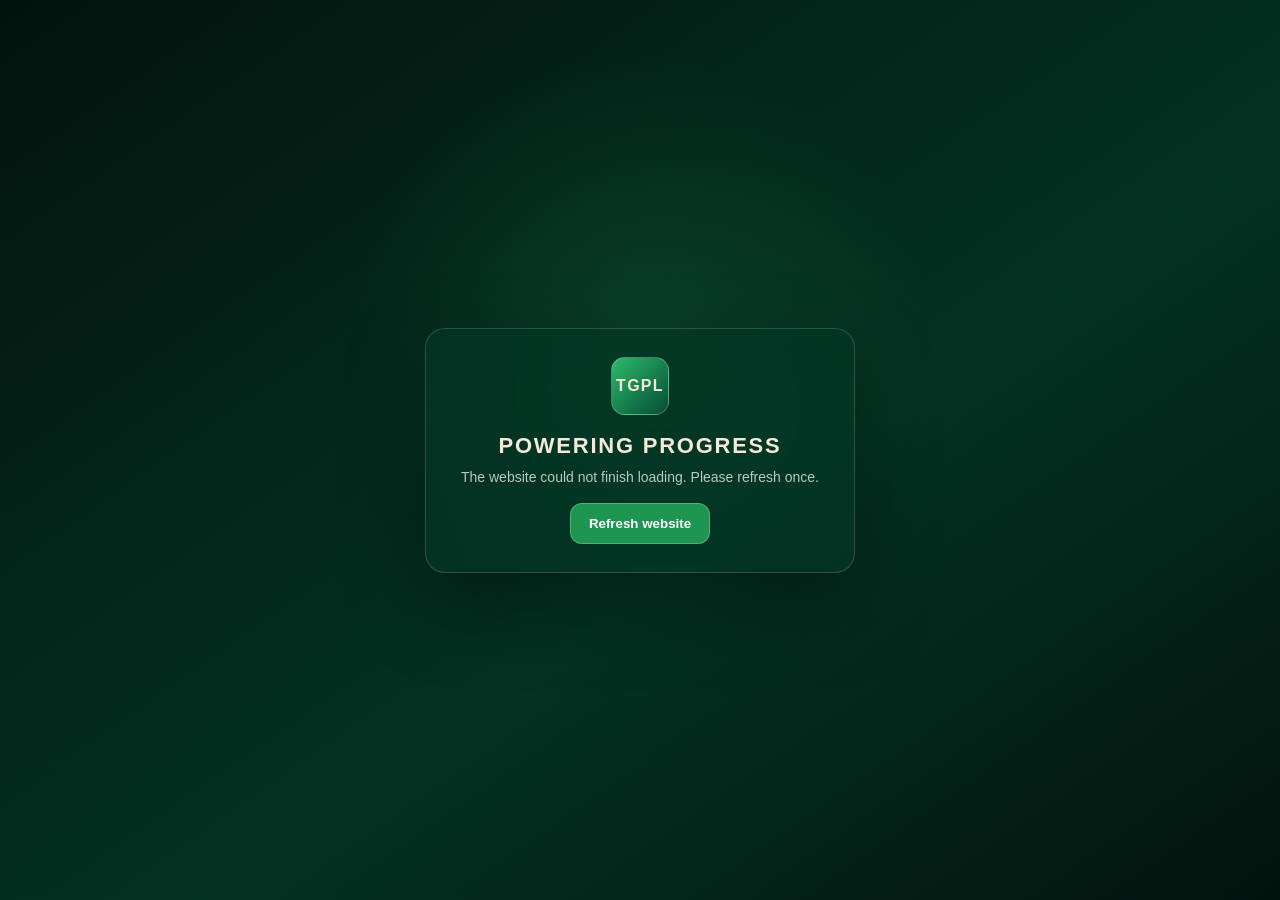
==== index.html @ 68c7c7e8 "Upload correct TGPL website entry file" ====
<!doctype html>
<html lang="en">
<head>
  <meta charset="utf-8">
  <meta name="viewport" content="width=device-width,initial-scale=1">
  <meta name="theme-color" content="#043222">
  <title>TGPL | Integrated Engineering Solutions Pakistan</title>
  <style>
    *{box-sizing:border-box}html,body{margin:0;min-height:100%;background:#031d15;color:#f6e9d9;font-family:Inter,Arial,sans-serif}.boot{min-height:100vh;display:grid;place-items:center;padding:24px;background:radial-gradient(circle at 50% 38%,rgba(40,182,96,.16),transparent 34%),linear-gradient(145deg,#02130e,#043222 58%,#02130e)}.boot-card{width:min(430px,100%);padding:28px;border:1px solid rgba(255,255,255,.16);border-radius:20px;background:rgba(3,53,37,.72);box-shadow:0 30px 80px rgba(0,0,0,.38);backdrop-filter:blur(22px);text-align:center}.mark{width:58px;height:58px;margin:0 auto 18px;display:grid;place-items:center;border:1px solid rgba(255,255,255,.22);border-radius:14px;background:linear-gradient(135deg,rgba(50,201,111,.9),rgba(4,82,61,.82));font-weight:900;letter-spacing:.08em}.boot h1{margin:0;font-size:22px;text-transform:uppercase;letter-spacing:.08em}.boot p{margin:10px 0 0;color:#b9c8c0;font-size:14px}.bar{height:3px;margin-top:24px;overflow:hidden;border-radius:99px;background:rgba(255,255,255,.1)}.bar:after{content:"";display:block;width:42%;height:100%;background:#28b660;animation:load 1.15s ease-in-out infinite alternate}@keyframes load{to{transform:translateX(140%)}}.error{color:#ffd9d9}.retry{margin-top:18px;padding:12px 18px;border:1px solid rgba(255,255,255,.25);border-radius:12px;background:rgba(40,182,96,.75);color:white;font-weight:800;cursor:pointer}
  </style>
</head>
<body>
  <main class="boot" id="boot">
    <section class="boot-card">
      <div class="mark">TGPL</div>
      <h1>Powering Progress</h1>
      <p id="status">Loading the approved TGPL website…</p>
      <div class="bar" id="bar"></div>
    </section>
  </main>
  <script>
  (()=>{
    const prefixFiles=Array.from({length:8},(_,i)=>`approved-prefix-gz/index-${String(i).padStart(3,'0')}`);
    const tailFiles=[
      'approved-site/index-002','approved-site/index-003','approved-site/index-004','approved-site/index-005',
      'approved-site/index-006','approved-site/index-007','approved-site/index-008','approved-site/index-009',
      'approved-site/index-010','approved-site/index-011','approved-site/index-012','approved-site/index-013',
      'approved-site/index-014','approved-site/index-015a','approved-site/index-015b','approved-site/index-016',
      'approved-site/index-017','approved-site/index-018'
    ];
    const text=async files=>(await Promise.all(files.map(async file=>{
      const response=await fetch(new URL(file,location.href),{cache:'no-store'});
      if(!response.ok) throw new Error(`${file}: ${response.status}`);
      return (await response.text()).trim();
    }))).join('');
    const bytes=b64=>Uint8Array.from(atob(b64),c=>c.charCodeAt(0));
    const decode=b64=>new TextDecoder().decode(bytes(b64));
    async function start(){
      try{
        if(!('DecompressionStream' in window)) throw new Error('This browser needs an update to open the website.');
        const [prefix64,tail64]=await Promise.all([text(prefixFiles),text(tailFiles)]);
        const stream=new Blob([bytes(prefix64)]).stream().pipeThrough(new DecompressionStream('gzip'));
        const prefix=await new Response(stream).text();
        const html=prefix+decode(tail64);
        if(!html.includes('mobile-hero-title')||!html.includes('Final production refinement')) throw new Error('Website verification failed.');
        document.open();document.write(html);document.close();
      }catch(error){
        const status=document.getElementById('status');
        status.className='error';status.textContent='The website could not finish loading. Please refresh once.';
        document.getElementById('bar').style.display='none';
        const button=document.createElement('button');button.className='retry';button.textContent='Refresh website';button.onclick=()=>location.reload();
        status.after(button);console.error(error);
      }
    }
    start();
  })();
  </script>
</body>
</html>
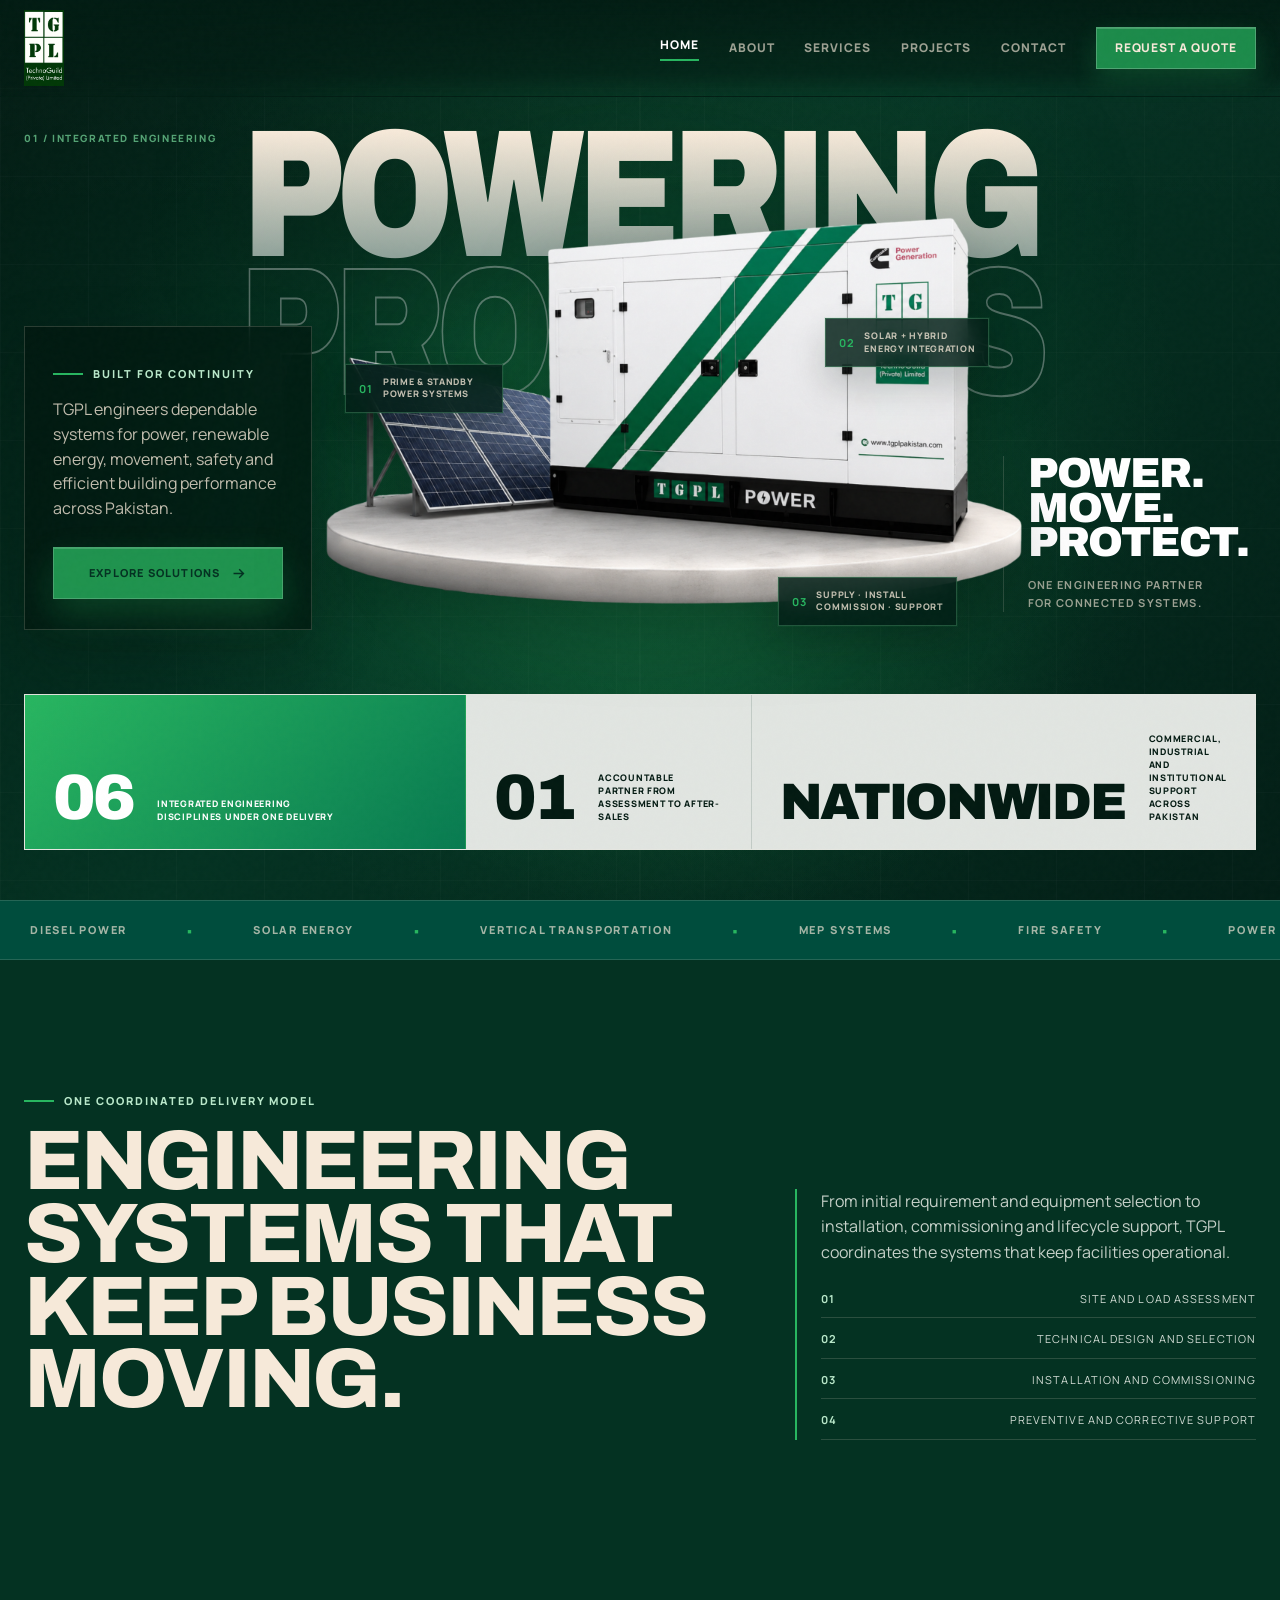
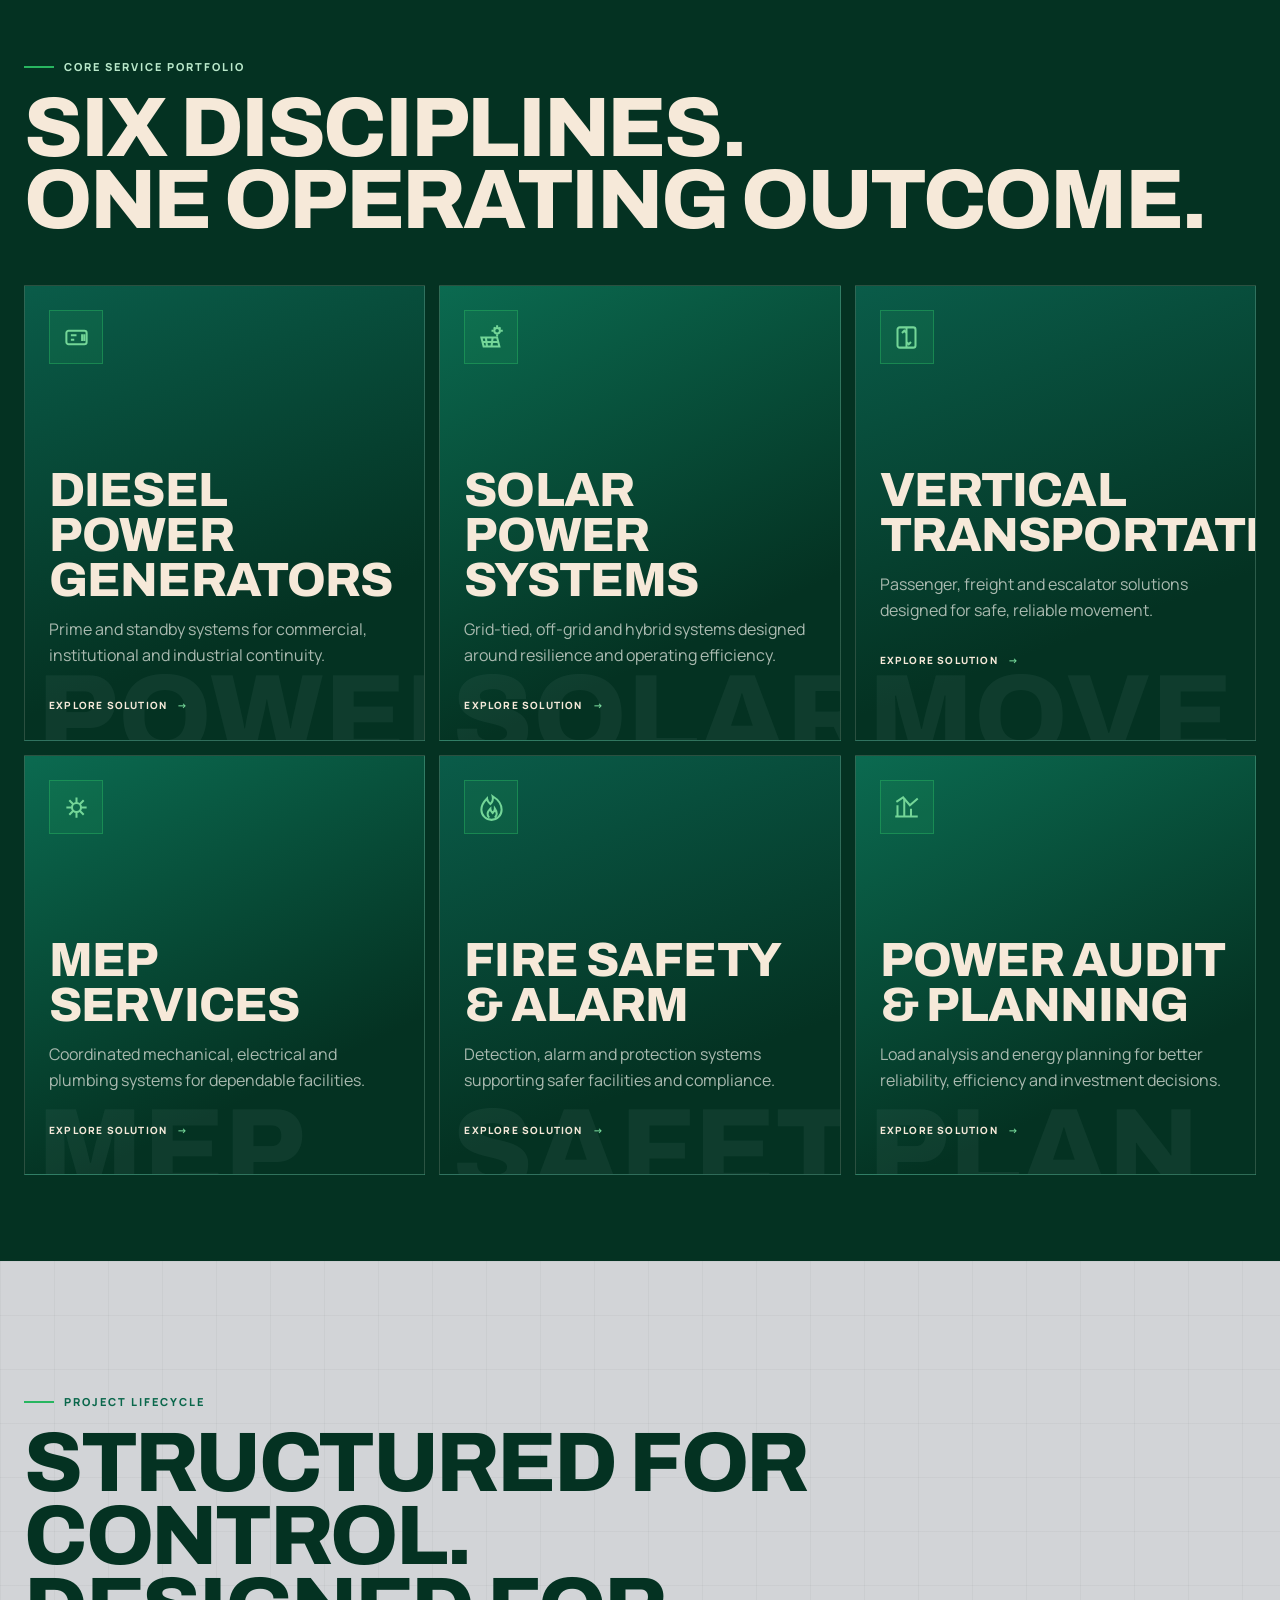
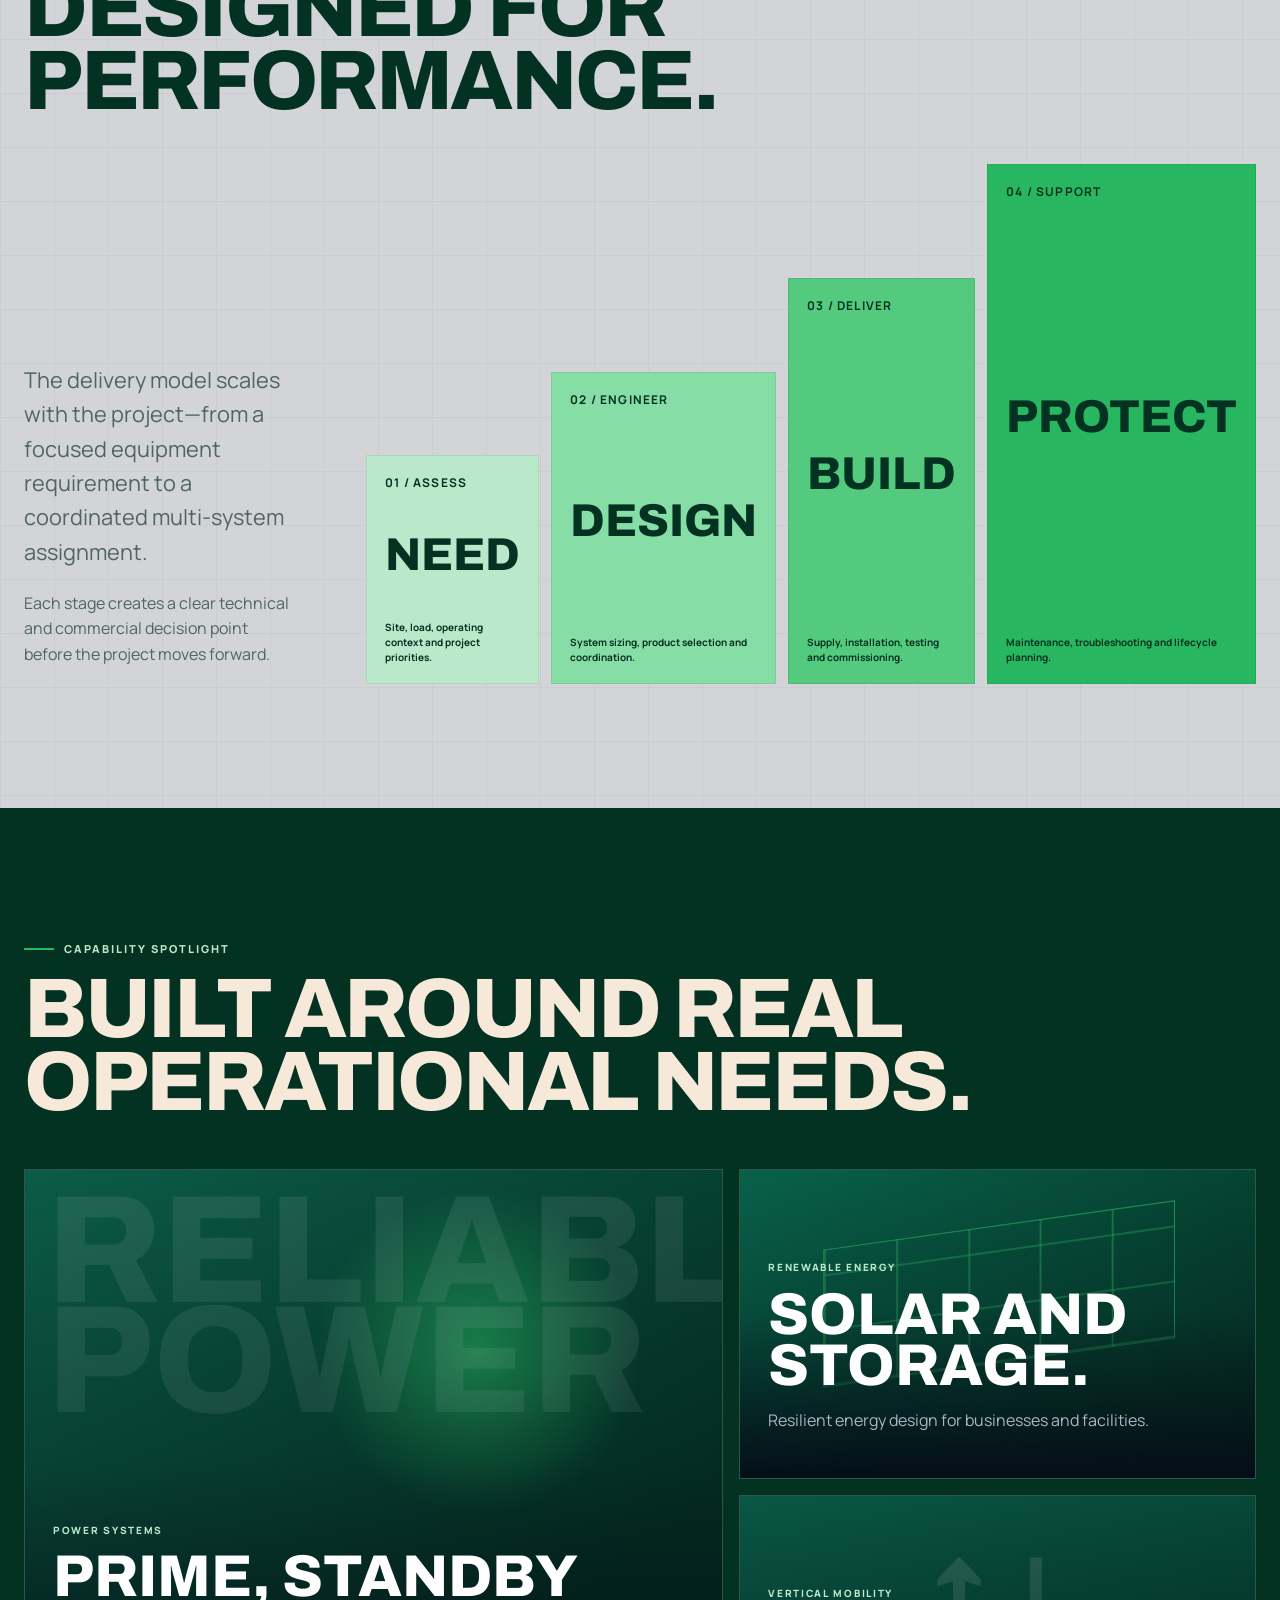
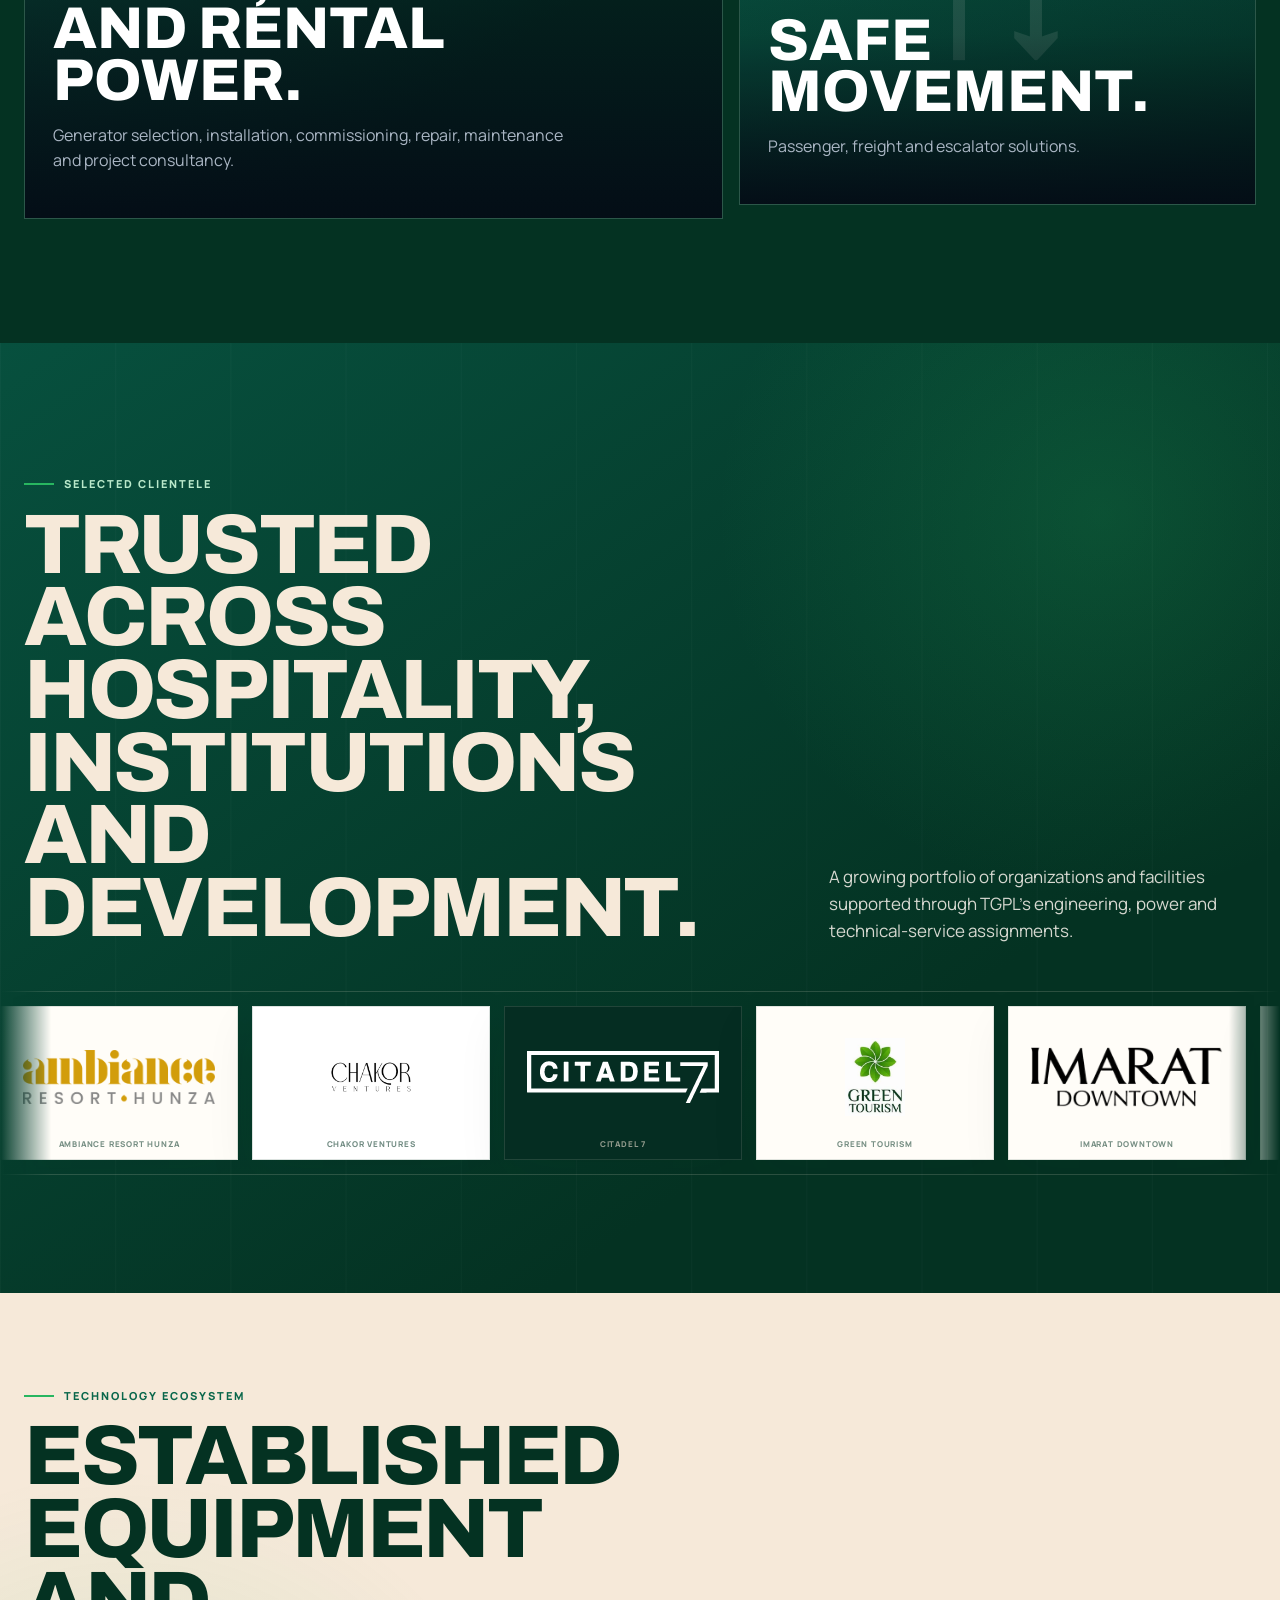
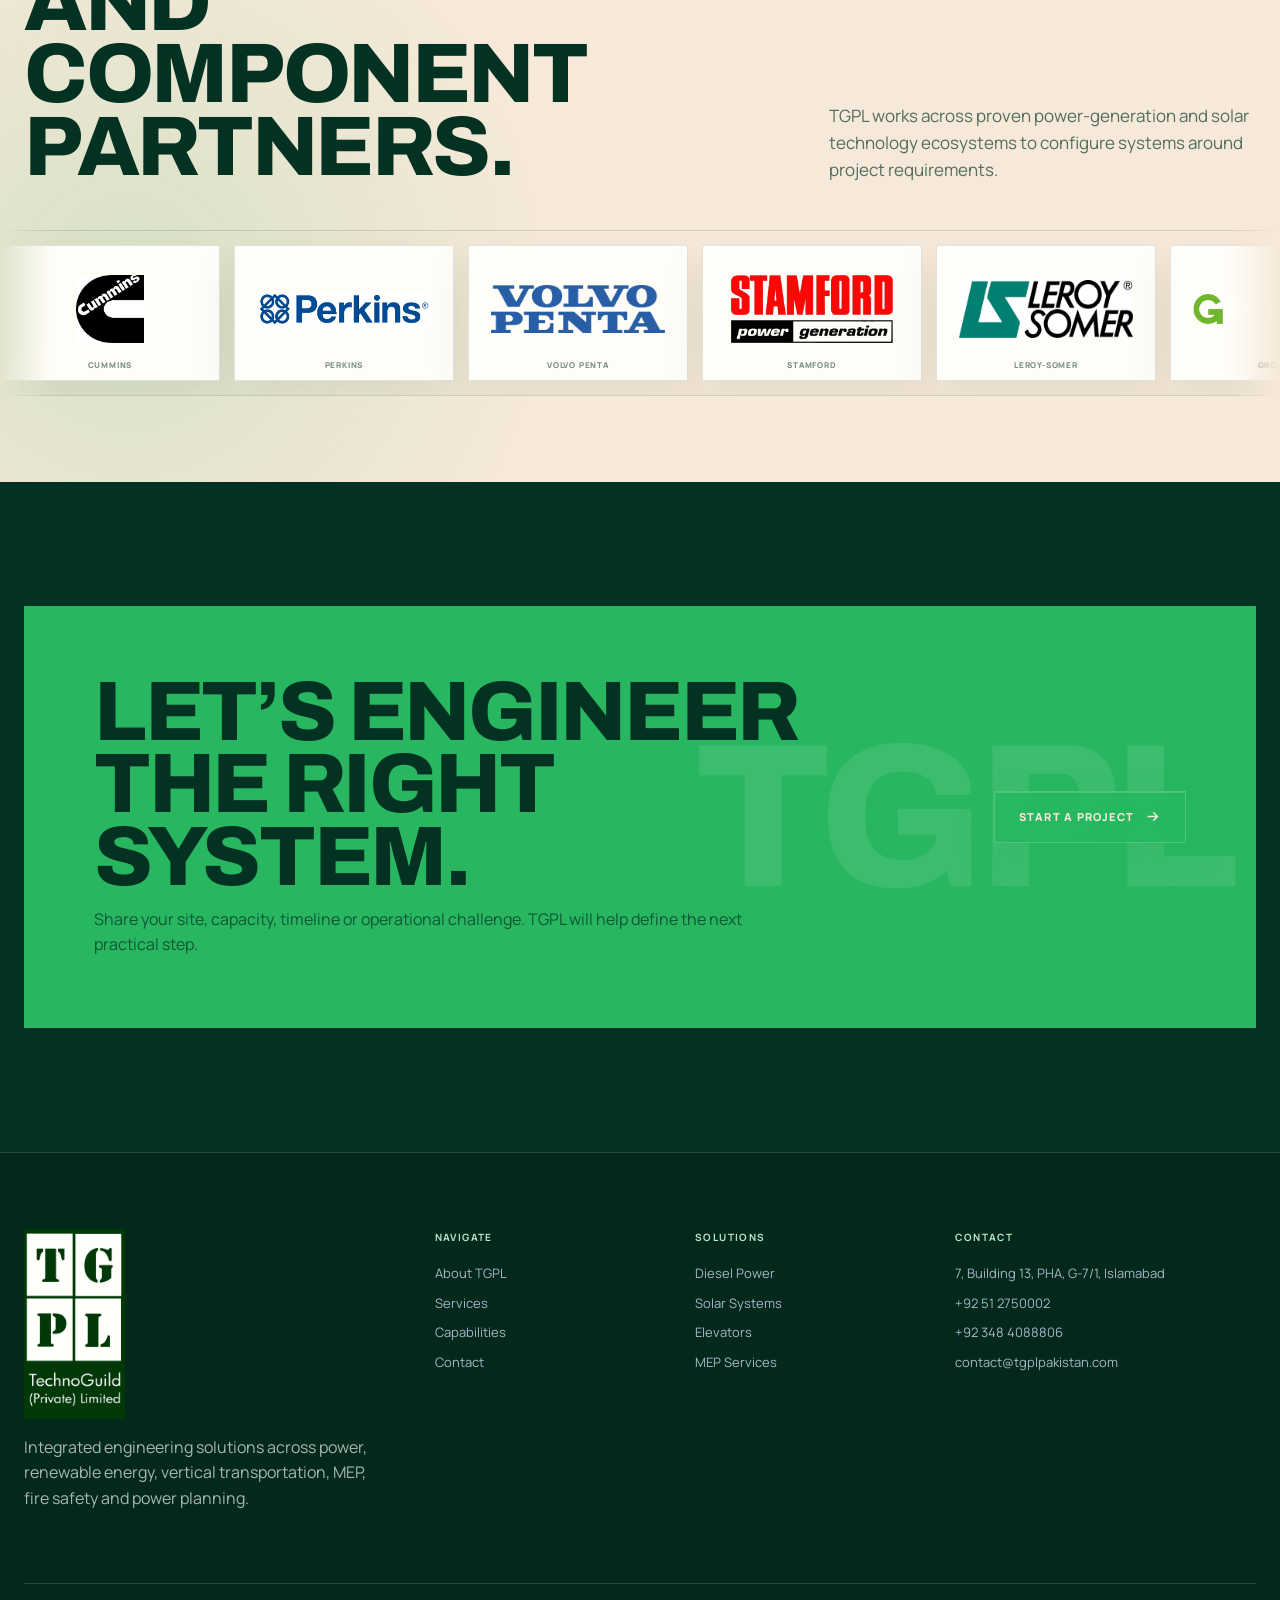
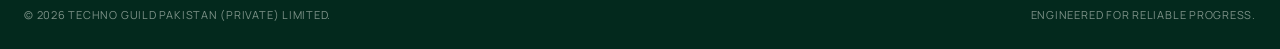
==== commit aa79a93c: "Publish approved TGPL site with mobile hero and menu polish. Replace fragmented repo contents with t" ====
--- a/index.html
+++ b/index.html
@@ -3,57 +3,241 @@
 <head>
   <meta charset="utf-8">
   <meta name="viewport" content="width=device-width,initial-scale=1">
+  <title>TGPL | Integrated Engineering Solutions Pakistan</title>
+  <meta name="description" content="TGPL provides diesel power, solar, vertical transportation, MEP, fire safety and power-planning solutions across Pakistan.">
   <meta name="theme-color" content="#043222">
-  <title>TGPL | Integrated Engineering Solutions Pakistan</title>
-  <style>
-    *{box-sizing:border-box}html,body{margin:0;min-height:100%;background:#031d15;color:#f6e9d9;font-family:Inter,Arial,sans-serif}.boot{min-height:100vh;display:grid;place-items:center;padding:24px;background:radial-gradient(circle at 50% 38%,rgba(40,182,96,.16),transparent 34%),linear-gradient(145deg,#02130e,#043222 58%,#02130e)}.boot-card{width:min(430px,100%);padding:28px;border:1px solid rgba(255,255,255,.16);border-radius:20px;background:rgba(3,53,37,.72);box-shadow:0 30px 80px rgba(0,0,0,.38);backdrop-filter:blur(22px);text-align:center}.mark{width:58px;height:58px;margin:0 auto 18px;display:grid;place-items:center;border:1px solid rgba(255,255,255,.22);border-radius:14px;background:linear-gradient(135deg,rgba(50,201,111,.9),rgba(4,82,61,.82));font-weight:900;letter-spacing:.08em}.boot h1{margin:0;font-size:22px;text-transform:uppercase;letter-spacing:.08em}.boot p{margin:10px 0 0;color:#b9c8c0;font-size:14px}.bar{height:3px;margin-top:24px;overflow:hidden;border-radius:99px;background:rgba(255,255,255,.1)}.bar:after{content:"";display:block;width:42%;height:100%;background:#28b660;animation:load 1.15s ease-in-out infinite alternate}@keyframes load{to{transform:translateX(140%)}}.error{color:#ffd9d9}.retry{margin-top:18px;padding:12px 18px;border:1px solid rgba(255,255,255,.25);border-radius:12px;background:rgba(40,182,96,.75);color:white;font-weight:800;cursor:pointer}
-  </style>
+  <link rel="icon" href="assets/brand/tgpl-logo-complete.png" type="image/png">
+  <link rel="manifest" href="site.webmanifest">
+  <link rel="stylesheet" href="assets/styles.css">
 </head>
-<body>
-  <main class="boot" id="boot">
-    <section class="boot-card">
-      <div class="mark">TGPL</div>
-      <h1>Powering Progress</h1>
-      <p id="status">Loading the approved TGPL website…</p>
-      <div class="bar" id="bar"></div>
-    </section>
-  </main>
-  <script>
-  (()=>{
-    const prefixFiles=Array.from({length:8},(_,i)=>`approved-prefix-gz/index-${String(i).padStart(3,'0')}`);
-    const tailFiles=[
-      'approved-site/index-002','approved-site/index-003','approved-site/index-004','approved-site/index-005',
-      'approved-site/index-006','approved-site/index-007','approved-site/index-008','approved-site/index-009',
-      'approved-site/index-010','approved-site/index-011','approved-site/index-012','approved-site/index-013',
-      'approved-site/index-014','approved-site/index-015a','approved-site/index-015b','approved-site/index-016',
-      'approved-site/index-017','approved-site/index-018'
-    ];
-    const text=async files=>(await Promise.all(files.map(async file=>{
-      const response=await fetch(new URL(file,location.href),{cache:'no-store'});
-      if(!response.ok) throw new Error(`${file}: ${response.status}`);
-      return (await response.text()).trim();
-    }))).join('');
-    const bytes=b64=>Uint8Array.from(atob(b64),c=>c.charCodeAt(0));
-    const decode=b64=>new TextDecoder().decode(bytes(b64));
-    async function start(){
-      try{
-        if(!('DecompressionStream' in window)) throw new Error('This browser needs an update to open the website.');
-        const [prefix64,tail64]=await Promise.all([text(prefixFiles),text(tailFiles)]);
-        const stream=new Blob([bytes(prefix64)]).stream().pipeThrough(new DecompressionStream('gzip'));
-        const prefix=await new Response(stream).text();
-        const html=prefix+decode(tail64);
-        if(!html.includes('mobile-hero-title')||!html.includes('Final production refinement')) throw new Error('Website verification failed.');
-        document.open();document.write(html);document.close();
-      }catch(error){
-        const status=document.getElementById('status');
-        status.className='error';status.textContent='The website could not finish loading. Please refresh once.';
-        document.getElementById('bar').style.display='none';
-        const button=document.createElement('button');button.className='retry';button.textContent='Refresh website';button.onclick=()=>location.reload();
-        status.after(button);console.error(error);
-      }
-    }
-    start();
-  })();
-  </script>
+<body class="home">
+<header class="site-header">
+  <div class="container nav">
+    <a class="brand" href="index.html" aria-label="TGPL home"><img src="assets/brand/tgpl-logo-complete.png" alt="Techno Guild Pakistan (Private) Limited"></a>
+    <button class="nav-toggle" aria-label="Open navigation" aria-expanded="false"><span></span><span></span><span></span></button>
+    <nav class="nav-links">
+      <a href="index.html" class="active">Home</a>
+      <a href="about.html">About</a>
+      <a href="services.html">Services</a>
+      <a href="projects.html">Projects</a>
+      <a href="contact.html">Contact</a>
+      <a class="nav-cta" href="contact.html">Request a quote</a>
+    </nav>
+  </div>
+</header>
+
+<main>
+  <section class="hero hero-v4">
+    <div class="hero-v4-grid" aria-hidden="true"></div>
+    <div class="hero-v4-glow" aria-hidden="true"></div>
+    <div class="hero-v4-backdrop" aria-hidden="true">
+      <span>Powering</span>
+      <span>Progress</span>
+    </div>
+
+    <div class="container hero-v4-stage">
+      <div class="hero-v4-index">01 / INTEGRATED ENGINEERING</div>
+
+      <article class="hero-v4-copy reveal">
+        <span class="eyebrow">Built for continuity</span>
+        <p>TGPL engineers dependable systems for power, renewable energy, movement, safety and efficient building performance across Pakistan.</p>
+        <a class="btn btn-primary" href="services.html">Explore solutions
+          <svg viewBox="0 0 24 24" fill="none" stroke="currentColor" stroke-width="2" aria-hidden="true"><path d="M5 12h14M13 6l6 6-6 6"/></svg>
+        </a>
+      </article>
+
+      <div class="hero-v4-visual reveal delay-1" data-parallax aria-label="TGPL generator and solar system visual">
+        <img class="hero-system-photo" src="assets/source/hero-generator-solar.png" alt="TGPL diesel generator with solar panel array" loading="eager">
+
+        <div class="hero-float-card hero-float-a"><b>01</b><span>Prime &amp; standby<br>power systems</span></div>
+        <div class="hero-float-card hero-float-b"><b>02</b><span>Solar + hybrid<br>energy integration</span></div>
+        <div class="hero-float-card hero-float-c"><b>03</b><span>Supply · install<br>commission · support</span></div>
+      </div>
+
+      <aside class="hero-v4-side reveal delay-2">
+        <strong>Power.<br>Move.<br>Protect.</strong>
+        <span>One engineering partner<br>for connected systems.</span>
+      </aside>
+
+      <div class="hero-v4-metrics reveal delay-2" aria-label="TGPL delivery model">
+        <div class="hero-v4-metric hero-v4-metric-accent"><strong>06</strong><span>Integrated engineering<br>disciplines under one delivery</span></div>
+        <div class="hero-v4-metric"><strong>01</strong><span>Accountable partner from<br>assessment to after-sales</span></div>
+        <div class="hero-v4-metric hero-v4-metric-wide"><strong>Nationwide</strong><span>Commercial, industrial and<br>institutional support across Pakistan</span></div>
+      </div>
+    </div>
+  </section>
+
+  <div class="marquee">
+    <div class="marquee-track">
+      <span>Diesel Power</span><span>Solar Energy</span><span>Vertical Transportation</span><span>MEP Systems</span><span>Fire Safety</span><span>Power Planning</span>
+      <span>Diesel Power</span><span>Solar Energy</span><span>Vertical Transportation</span><span>MEP Systems</span><span>Fire Safety</span><span>Power Planning</span>
+    </div>
+  </div>
+
+  <section class="section">
+    <div class="container editorial-intro">
+      <div class="reveal">
+        <span class="eyebrow">One coordinated delivery model</span>
+        <h2 class="h2">Engineering systems that keep business moving.</h2>
+      </div>
+      <div class="intro-note reveal delay-1">
+        <p>From initial requirement and equipment selection to installation, commissioning and lifecycle support, TGPL coordinates the systems that keep facilities operational.</p>
+        <div class="micro-list">
+          <span><b>01</b> Site and load assessment</span>
+          <span><b>02</b> Technical design and selection</span>
+          <span><b>03</b> Installation and commissioning</span>
+          <span><b>04</b> Preventive and corrective support</span>
+        </div>
+      </div>
+    </div>
+  </section>
+
+  <section class="section-sm">
+    <div class="container">
+      <span class="eyebrow reveal">Core service portfolio</span>
+      <h2 class="h2 reveal">Six disciplines.<br>One operating outcome.</h2>
+      <div class="service-grid">
+        <article class="service-card reveal" data-word="Power">
+          <div class="service-icon"><svg viewBox="0 0 24 24" fill="none" stroke="currentColor" stroke-width="1.8"><rect x="3" y="6" width="18" height="12" rx="2"/><path d="M7 10h5M7 14h3M17 9v6M19 9v6"/></svg></div>
+          <h3 class="h3">Diesel Power Generators</h3>
+          <p>Prime and standby systems for commercial, institutional and industrial continuity.</p>
+          <a class="service-link" href="diesel-generators.html">Explore solution <span>→</span></a>
+        </article>
+        <article class="service-card reveal" data-word="Solar">
+          <div class="service-icon"><svg viewBox="0 0 24 24" fill="none" stroke="currentColor" stroke-width="1.8"><circle cx="17" cy="6" r="2.5"/><path d="M17 1v2M17 9v2M12 6h2M20 6h2M14 3l1.2 1.2M20 3l-1.2 1.2"/><path d="M3 12h14l2 8H5l-2-8Z"/><path d="M7 12l1 8M13 12l-1 8M4 16h14"/></svg></div>
+          <h3 class="h3">Solar Power Systems</h3>
+          <p>Grid-tied, off-grid and hybrid systems designed around resilience and operating efficiency.</p>
+          <a class="service-link" href="solar-power.html">Explore solution <span>→</span></a>
+        </article>
+        <article class="service-card reveal" data-word="Move">
+          <div class="service-icon"><svg viewBox="0 0 24 24" fill="none" stroke="currentColor" stroke-width="1.8"><rect x="4" y="3" width="16" height="18" rx="2"/><path d="M12 3v18M8 8l2-2 2 2M16 16l-2 2-2-2"/></svg></div>
+          <h3 class="h3">Vertical Transportation</h3>
+          <p>Passenger, freight and escalator solutions designed for safe, reliable movement.</p>
+          <a class="service-link" href="vertical-transportation.html">Explore solution <span>→</span></a>
+        </article>
+        <article class="service-card reveal" data-word="MEP">
+          <div class="service-icon"><svg viewBox="0 0 24 24" fill="none" stroke="currentColor" stroke-width="1.8"><path d="M12 3v5M12 16v5M3 12h5M16 12h5"/><circle cx="12" cy="12" r="4"/><path d="M5.6 5.6l3.5 3.5M14.9 14.9l3.5 3.5M18.4 5.6l-3.5 3.5M9.1 14.9l-3.5 3.5"/></svg></div>
+          <h3 class="h3">MEP Services</h3>
+          <p>Coordinated mechanical, electrical and plumbing systems for dependable facilities.</p>
+          <a class="service-link" href="mep-services.html">Explore solution <span>→</span></a>
+        </article>
+        <article class="service-card reveal" data-word="Safety">
+          <div class="service-icon"><svg viewBox="0 0 24 24" fill="none" stroke="currentColor" stroke-width="1.8"><path d="M13 2s1 4-2 7c-2-2-3-3-3-5-3 3-5 6-5 10a9 9 0 0 0 18 0c0-5-3-9-8-12Z"/><path d="M10 21c-2-2-2-5 1-8 0 2 1 3 2 4 1-1 2-2 2-4 2 3 2 6 0 8"/></svg></div>
+          <h3 class="h3">Fire Safety & Alarm</h3>
+          <p>Detection, alarm and protection systems supporting safer facilities and compliance.</p>
+          <a class="service-link" href="fire-safety.html">Explore solution <span>→</span></a>
+        </article>
+        <article class="service-card reveal" data-word="Plan">
+          <div class="service-icon"><svg viewBox="0 0 24 24" fill="none" stroke="currentColor" stroke-width="1.8"><path d="M4 20V10M10 20V4M16 20v-7M22 20H2"/><path d="m3 7 6-4 6 7 7-6"/></svg></div>
+          <h3 class="h3">Power Audit & Planning</h3>
+          <p>Load analysis and energy planning for better reliability, efficiency and investment decisions.</p>
+          <a class="service-link" href="power-audit.html">Explore solution <span>→</span></a>
+        </article>
+      </div>
+    </div>
+  </section>
+
+  <section class="section light-section">
+    <div class="container">
+      <span class="eyebrow reveal">Project lifecycle</span>
+      <h2 class="h2 reveal">Structured for control.<br>Designed for performance.</h2>
+      <div class="lifecycle-grid">
+        <div class="lifecycle-copy reveal">
+          <p class="lead">The delivery model scales with the project—from a focused equipment requirement to a coordinated multi-system assignment.</p>
+          <p class="muted">Each stage creates a clear technical and commercial decision point before the project moves forward.</p>
+        </div>
+        <div class="lifecycle-bars reveal delay-1">
+          <div class="lifecycle-bar" style="--h:44%"><i>01 / Assess</i><strong>Need</strong><span>Site, load, operating context and project priorities.</span></div>
+          <div class="lifecycle-bar" style="--h:60%"><i>02 / Engineer</i><strong>Design</strong><span>System sizing, product selection and coordination.</span></div>
+          <div class="lifecycle-bar" style="--h:78%"><i>03 / Deliver</i><strong>Build</strong><span>Supply, installation, testing and commissioning.</span></div>
+          <div class="lifecycle-bar" style="--h:100%"><i>04 / Support</i><strong>Protect</strong><span>Maintenance, troubleshooting and lifecycle planning.</span></div>
+        </div>
+      </div>
+    </div>
+  </section>
+
+  <section class="section">
+    <div class="container">
+      <span class="eyebrow reveal">Capability spotlight</span>
+      <h2 class="h2 reveal">Built around real<br>operational needs.</h2>
+      <div class="work-grid">
+        <article class="work-card tall reveal">
+          <div class="work-visual visual-generator"></div>
+          <div class="work-content">
+            <span class="work-tag">Power systems</span>
+            <h3>Prime, standby and rental power.</h3>
+            <p>Generator selection, installation, commissioning, repair, maintenance and project consultancy.</p>
+          </div>
+        </article>
+        <div>
+          <article class="work-card small reveal delay-1">
+            <div class="work-visual visual-solar"></div>
+            <div class="work-content"><span class="work-tag">Renewable energy</span><h3>Solar and storage.</h3><p>Resilient energy design for businesses and facilities.</p></div>
+          </article>
+          <article class="work-card small reveal delay-2" style="margin-top:16px">
+            <div class="work-visual visual-elevator"></div>
+            <div class="work-content"><span class="work-tag">Vertical mobility</span><h3>Safe movement.</h3><p>Passenger, freight and escalator solutions.</p></div>
+          </article>
+        </div>
+      </div>
+    </div>
+  </section>
+
+
+  <section class="section clientele-section">
+    <div class="container logo-section-head">
+      <div class="reveal">
+        <span class="eyebrow">Selected clientele</span>
+        <h2 class="h2">Trusted across hospitality,<br>institutions and development.</h2>
+      </div>
+      <p class="lead reveal delay-1">A growing portfolio of organizations and facilities supported through TGPL’s engineering, power and technical-service assignments.</p>
+    </div>
+    <div class="logo-rail client-rail reveal" aria-label="Selected TGPL clients">
+      <div class="logo-track">
+        <div class="logo-set"><div class="logo-tile"><img src="assets/clients/ambiance-resort-hunza.webp" alt="Ambiance Resort Hunza" loading="lazy"><span>Ambiance Resort Hunza</span></div><div class="logo-tile chakor-card"><img src="assets/clients/chakor-ventures.png" alt="Chakor Ventures" loading="lazy"><span>Chakor Ventures</span></div><div class="logo-tile dark"><img src="assets/clients/citadel-7.webp" alt="Citadel 7" loading="lazy"><span>Citadel 7</span></div><div class="logo-tile"><img src="assets/clients/green-tourism.webp" alt="Green Tourism" loading="lazy"><span>Green Tourism</span></div><div class="logo-tile"><img src="assets/clients/imarat-downtown.webp" alt="IMARAT Downtown" loading="lazy"><span>IMARAT Downtown</span></div><div class="logo-tile"><img src="assets/clients/islamabad-club.webp" alt="Islamabad Club" loading="lazy"><span>Islamabad Club</span></div><div class="logo-tile"><img src="assets/clients/marriott-international.png" alt="Marriott International" loading="lazy"><span>Marriott International</span></div><div class="logo-tile"><img src="assets/clients/numl.webp" alt="National University of Modern Languages" loading="lazy"><span>National University of Modern Languages</span></div><div class="logo-tile"><img src="assets/clients/ramada.webp" alt="Ramada" loading="lazy"><span>Ramada</span></div></div>
+        <div class="logo-set" aria-hidden="true"><div class="logo-tile" aria-hidden="true"><img src="assets/clients/ambiance-resort-hunza.webp" alt="" loading="lazy"><span>Ambiance Resort Hunza</span></div><div class="logo-tile chakor-card" aria-hidden="true"><img src="assets/clients/chakor-ventures.png" alt="" loading="lazy"><span>Chakor Ventures</span></div><div class="logo-tile dark" aria-hidden="true"><img src="assets/clients/citadel-7.webp" alt="" loading="lazy"><span>Citadel 7</span></div><div class="logo-tile" aria-hidden="true"><img src="assets/clients/green-tourism.webp" alt="" loading="lazy"><span>Green Tourism</span></div><div class="logo-tile" aria-hidden="true"><img src="assets/clients/imarat-downtown.webp" alt="" loading="lazy"><span>IMARAT Downtown</span></div><div class="logo-tile" aria-hidden="true"><img src="assets/clients/islamabad-club.webp" alt="" loading="lazy"><span>Islamabad Club</span></div><div class="logo-tile" aria-hidden="true"><img src="assets/clients/marriott-international.png" alt="" loading="lazy"><span>Marriott International</span></div><div class="logo-tile" aria-hidden="true"><img src="assets/clients/numl.webp" alt="" loading="lazy"><span>National University of Modern Languages</span></div><div class="logo-tile" aria-hidden="true"><img src="assets/clients/ramada.webp" alt="" loading="lazy"><span>Ramada</span></div></div>
+      </div>
+    </div>
+  </section>
+
+
+  <section class="section-sm partner-section">
+    <div class="container logo-section-head">
+      <div class="reveal">
+        <span class="eyebrow">Technology ecosystem</span>
+        <h2 class="h2">Established equipment<br>and component partners.</h2>
+      </div>
+      <p class="lead reveal delay-1">TGPL works across proven power-generation and solar technology ecosystems to configure systems around project requirements.</p>
+    </div>
+    <div class="logo-rail partner-rail reveal" aria-label="TGPL technology partners">
+      <div class="logo-track logo-track-reverse">
+        <div class="logo-set"><div class="logo-tile"><img src="assets/partners/cummins.webp" alt="Cummins" loading="lazy"><span>Cummins</span></div><div class="logo-tile"><img src="assets/partners/perkins.webp" alt="Perkins" loading="lazy"><span>Perkins</span></div><div class="logo-tile"><img src="assets/partners/volvo-penta.webp" alt="Volvo Penta" loading="lazy"><span>Volvo Penta</span></div><div class="logo-tile"><img src="assets/partners/stamford.webp" alt="Stamford" loading="lazy"><span>Stamford</span></div><div class="logo-tile"><img src="assets/partners/leroy-somer.webp" alt="Leroy-Somer" loading="lazy"><span>Leroy-Somer</span></div><div class="logo-tile"><img src="assets/partners/growatt.webp" alt="Growatt" loading="lazy"><span>Growatt</span></div><div class="logo-tile"><img src="assets/partners/ja-solar.webp" alt="JA Solar" loading="lazy"><span>JA Solar</span></div><div class="logo-tile"><img src="assets/partners/jinko-solar.webp" alt="Jinko Solar" loading="lazy"><span>Jinko Solar</span></div><div class="logo-tile"><img src="assets/partners/knox.webp" alt="Knox" loading="lazy"><span>Knox</span></div><div class="logo-tile"><img src="assets/partners/canadian-solar.webp" alt="Canadian Solar" loading="lazy"><span>Canadian Solar</span></div><div class="logo-tile"><img src="assets/partners/longi-solar.webp" alt="LONGi Solar" loading="lazy"><span>LONGi Solar</span></div><div class="logo-tile"><img src="assets/partners/schneider-electric.webp" alt="Schneider Electric" loading="lazy"><span>Schneider Electric</span></div></div>
+        <div class="logo-set" aria-hidden="true"><div class="logo-tile" aria-hidden="true"><img src="assets/partners/cummins.webp" alt="" loading="lazy"><span>Cummins</span></div><div class="logo-tile" aria-hidden="true"><img src="assets/partners/perkins.webp" alt="" loading="lazy"><span>Perkins</span></div><div class="logo-tile" aria-hidden="true"><img src="assets/partners/volvo-penta.webp" alt="" loading="lazy"><span>Volvo Penta</span></div><div class="logo-tile" aria-hidden="true"><img src="assets/partners/stamford.webp" alt="" loading="lazy"><span>Stamford</span></div><div class="logo-tile" aria-hidden="true"><img src="assets/partners/leroy-somer.webp" alt="" loading="lazy"><span>Leroy-Somer</span></div><div class="logo-tile" aria-hidden="true"><img src="assets/partners/growatt.webp" alt="" loading="lazy"><span>Growatt</span></div><div class="logo-tile" aria-hidden="true"><img src="assets/partners/ja-solar.webp" alt="" loading="lazy"><span>JA Solar</span></div><div class="logo-tile" aria-hidden="true"><img src="assets/partners/jinko-solar.webp" alt="" loading="lazy"><span>Jinko Solar</span></div><div class="logo-tile" aria-hidden="true"><img src="assets/partners/knox.webp" alt="" loading="lazy"><span>Knox</span></div><div class="logo-tile" aria-hidden="true"><img src="assets/partners/canadian-solar.webp" alt="" loading="lazy"><span>Canadian Solar</span></div><div class="logo-tile" aria-hidden="true"><img src="assets/partners/longi-solar.webp" alt="" loading="lazy"><span>LONGi Solar</span></div><div class="logo-tile" aria-hidden="true"><img src="assets/partners/schneider-electric.webp" alt="" loading="lazy"><span>Schneider Electric</span></div></div>
+      </div>
+    </div>
+  </section>
+
+  <section class="section">
+    <div class="container">
+      <div class="cta-band reveal">
+        <div><h2 class="h2">Let’s engineer the right system.</h2><p>Share your site, capacity, timeline or operational challenge. TGPL will help define the next practical step.</p></div>
+        <a class="btn" href="contact.html">Start a project <svg viewBox="0 0 24 24" fill="none" stroke="currentColor" stroke-width="2"><path d="M5 12h14M13 6l6 6-6 6"/></svg></a>
+      </div>
+    </div>
+  </section>
+</main>
+
+<footer class="site-footer">
+  <div class="container">
+    <div class="footer-grid">
+      <div class="footer-brand"><img src="assets/brand/tgpl-logo-complete.png" alt="Techno Guild Pakistan (Private) Limited"><p>Integrated engineering solutions across power, renewable energy, vertical transportation, MEP, fire safety and power planning.</p></div>
+      <div class="footer-col"><h5>Navigate</h5><a href="about.html">About TGPL</a><a href="services.html">Services</a><a href="projects.html">Capabilities</a><a href="contact.html">Contact</a></div>
+      <div class="footer-col"><h5>Solutions</h5><a href="diesel-generators.html">Diesel Power</a><a href="solar-power.html">Solar Systems</a><a href="vertical-transportation.html">Elevators</a><a href="mep-services.html">MEP Services</a></div>
+      <div class="footer-col"><h5>Contact</h5><span>7, Building 13, PHA, G-7/1, Islamabad</span><a href="tel:+92512750002">+92 51 2750002</a><a href="tel:+923484088806">+92 348 4088806</a><a href="mailto:contact@tgplpakistan.com">contact@tgplpakistan.com</a></div>
+    </div>
+    <div class="footer-bottom"><span>© <span data-year></span> Techno Guild Pakistan (Private) Limited.</span><span>Engineered for reliable progress.</span></div>
+  </div>
+</footer>
+<script src="assets/app.js"></script>
 </body>
 </html>
--- a/assets/styles.css
+++ b/assets/styles.css
@@ -0,0 +1,1829 @@
+@import url('https://fonts.googleapis.com/css2?family=Archivo:wght@400;500;600;700;800;900&family=Manrope:wght@400;500;600;700;800&display=swap');
+
+:root {
+  --ink: #043222;
+  --ink-2: #004D3D;
+  --ink-3: #075845;
+  --panel: #0A5A47;
+  --paper: #F6E9D9;
+  --paper-2: #D2D4D7;
+  --muted: #A7B7AE;
+  --line: rgba(246, 233, 217, .16);
+  --line-dark: rgba(4, 50, 34, .16);
+  --accent: #28B660;
+  --accent-2: #74D698;
+  --accent-soft: #B9E8CA;
+  --max: 1320px;
+  --radius: 12px;
+  --shadow: 0 34px 90px rgba(0, 45, 29, .25);
+}
+
+* { box-sizing: border-box; }
+html { scroll-behavior: smooth; }
+body {
+  margin: 0;
+  color: var(--paper);
+  background: var(--ink);
+  font-family: 'Manrope', sans-serif;
+  line-height: 1.6;
+  overflow-x: hidden;
+}
+body::before {
+  content: '';
+  position: fixed;
+  inset: 0;
+  pointer-events: none;
+  z-index: 0;
+  opacity: .48;
+  background:
+    radial-gradient(circle at var(--mx, 60%) var(--my, 18%), rgba(40,182,96,.13), transparent 28rem),
+    linear-gradient(rgba(255,255,255,.018) 1px, transparent 1px),
+    linear-gradient(90deg, rgba(255,255,255,.018) 1px, transparent 1px);
+  background-size: auto, 52px 52px, 52px 52px;
+}
+body::after {
+  content: '';
+  position: fixed;
+  inset: 0;
+  z-index: 1000;
+  pointer-events: none;
+  opacity: .025;
+  background-image: url("data:image/svg+xml,%3Csvg viewBox='0 0 180 180' xmlns='http://www.w3.org/2000/svg'%3E%3Cfilter id='n'%3E%3CfeTurbulence type='fractalNoise' baseFrequency='.9' numOctaves='4' stitchTiles='stitch'/%3E%3C/filter%3E%3Crect width='100%25' height='100%25' filter='url(%23n)' opacity='.72'/%3E%3C/svg%3E");
+}
+
+img, svg { display: block; max-width: 100%; }
+a { color: inherit; text-decoration: none; }
+button, input, select, textarea { font: inherit; }
+::selection { background: var(--accent); color: #fff; }
+
+.container { width: min(calc(100% - 48px), var(--max)); margin-inline: auto; position: relative; z-index: 1; }
+.section { padding: 124px 0; position: relative; }
+.section-sm { padding: 86px 0; position: relative; }
+.eyebrow {
+  display: inline-flex;
+  align-items: center;
+  gap: 10px;
+  color: var(--accent-soft);
+  font-size: 11px;
+  letter-spacing: .18em;
+  text-transform: uppercase;
+  font-weight: 800;
+}
+.eyebrow::before { content: ''; width: 30px; height: 2px; background: var(--accent); }
+.display, .h1, .h2, .h3 {
+  font-family: 'Archivo', sans-serif;
+  text-transform: uppercase;
+  font-weight: 800;
+}
+.display { margin: 14px 0 24px; font-size: clamp(64px, 10vw, 150px); line-height: .78; letter-spacing: -.035em; }
+.h1 { font-size: clamp(62px, 9vw, 132px); line-height: .82; letter-spacing: -.03em; margin: 16px 0 26px; }
+.h2 { font-size: clamp(48px, 6.6vw, 94px); line-height: .86; letter-spacing: -.028em; margin: 16px 0 24px; }
+.h3 { font-size: clamp(32px, 4vw, 48px); line-height: .94; letter-spacing: -.018em; margin: 0 0 14px; }
+.lead { font-size: clamp(17px, 1.7vw, 22px); line-height: 1.58; color: #D6D8D0; max-width: 760px; }
+.muted { color: var(--muted); }
+.accent { color: var(--accent); }
+
+.site-header { position: fixed; inset: 0 0 auto; z-index: 50; transition: .3s ease; }
+.site-header.scrolled { background: rgba(6,16,29,.88); backdrop-filter: blur(18px); border-bottom: 1px solid var(--line); }
+.nav { height: 82px; display: flex; align-items: center; justify-content: space-between; }
+.brand img { width: 184px; }
+.nav-links { display: flex; align-items: center; gap: 30px; font-size: 12px; text-transform: uppercase; letter-spacing: .08em; font-weight: 800; }
+.nav-links a { color: #315B4C; transition: .2s ease; }
+.nav-links a:hover, .nav-links a.active { color: #fff; }
+.nav-cta { min-height: 42px; padding: 0 18px; display: inline-flex; align-items: center; background: var(--accent); color: white !important; border: 1px solid rgba(255,255,255,.14); }
+.nav-toggle { display: none; background: transparent; border: 0; width: 44px; height: 44px; padding: 10px; }
+.nav-toggle span { display: block; height: 2px; margin: 6px 0; background: var(--paper); }
+
+.btn { display: inline-flex; align-items: center; justify-content: center; gap: 10px; min-height: 52px; padding: 0 24px; font-size: 11px; text-transform: uppercase; letter-spacing: .11em; font-weight: 800; border: 1px solid transparent; transition: .25s ease; cursor: pointer; }
+.btn-primary { background: var(--accent); color: white; box-shadow: 0 18px 42px rgba(40,182,96,.22); }
+.btn-primary:hover { transform: translateY(-3px); background: #32C96D; }
+.btn-secondary { border-color: rgba(255,255,255,.2); background: rgba(255,255,255,.035); color: white; }
+.btn-secondary:hover { border-color: rgba(255,255,255,.48); transform: translateY(-3px); }
+.btn svg { width: 17px; }
+
+/* Editorial industrial hero */
+.hero { min-height: 100vh; padding: 112px 0 0; position: relative; overflow: hidden; display: block; }
+.hero::before { content: ''; position: absolute; inset: 0; background: linear-gradient(180deg, rgba(20,39,62,.72) 0%, rgba(7,18,31,.42) 52%, #043222 100%); }
+.hero::after { content: ''; position: absolute; inset: 0; background: radial-gradient(ellipse at 52% 54%, rgba(46,102,255,.22), transparent 42%); }
+.hero-stage { min-height: 720px; position: relative; display: grid; grid-template-columns: .8fr 1.65fr .7fr; align-items: center; }
+.hero-index { position: absolute; left: 0; top: 20px; color: #648277; font: 600 11px 'Manrope'; letter-spacing: .12em; }
+.hero-backdrop {
+  position: absolute;
+  inset: 78px 0 auto;
+  z-index: 0;
+  text-align: center;
+  font-family: 'Archivo', sans-serif;
+  font-weight: 800;
+  text-transform: uppercase;
+  font-size: clamp(115px, 18vw, 270px);
+  line-height: .67;
+  letter-spacing: -.045em;
+  color: transparent;
+  background: linear-gradient(180deg, #F6E9D9 6%, #9daabc 50%, #3d4d62 95%);
+  -webkit-background-clip: text;
+  background-clip: text;
+  opacity: .94;
+  filter: drop-shadow(0 18px 32px rgba(0,0,0,.25));
+  pointer-events: none;
+}
+.hero-backdrop span { display: block; }
+.hero-copy { position: relative; z-index: 4; align-self: end; margin-bottom: 118px; padding: 28px; border: 1px solid var(--line); background: rgba(7,18,32,.68); backdrop-filter: blur(12px); max-width: 320px; }
+.hero-copy .lead { font-size: 17px; line-height: 1.45; margin: 0 0 24px; }
+.hero-machine-wrap { position: relative; z-index: 3; width: 100%; align-self: end; margin-bottom: 54px; transform-style: preserve-3d; transition: transform .25s ease-out; }
+.hero-machine { width: min(780px, 66vw); margin-inline: auto; filter: saturate(1.08) contrast(1.04); }
+.machine-callout { position: absolute; padding: 9px 11px; border: 1px solid rgba(40,182,96,.38); background: rgba(7,19,35,.82); backdrop-filter: blur(12px); color: #dce5f6; font-size: 9px; line-height: 1.35; letter-spacing: .1em; text-transform: uppercase; font-weight: 800; }
+.machine-callout::before { content: ''; position: absolute; width: 36px; height: 1px; background: rgba(40,182,96,.46); top: 50%; }
+.callout-a { left: 7%; top: 37%; }
+.callout-a::before { left: 100%; }
+.callout-b { right: 5%; top: 52%; }
+.callout-b::before { right: 100%; }
+.hero-side { position: relative; z-index: 4; align-self: end; margin-bottom: 132px; padding-left: 22px; border-left: 1px solid var(--line); }
+.hero-side b { display: block; font: 800 42px/.8 'Archivo'; text-transform: uppercase; color: white; }
+.hero-side span { display: block; margin-top: 12px; color: #B8C7BE; font-size: 12px; text-transform: uppercase; letter-spacing: .11em; line-height: 1.6; }
+.hero-metrics { position: relative; z-index: 5; display: grid; grid-template-columns: 1.25fr .75fr 1fr; border: 1px solid rgba(255,255,255,.2); margin-top: -1px; }
+.metric { min-height: 156px; padding: 25px 30px; display: grid; align-content: end; background: var(--paper-2); color: var(--ink); border-right: 1px solid rgba(7,19,33,.14); }
+.metric:first-child { background: var(--accent); color: white; }
+.metric:last-child { border-right: 0; }
+.metric strong { font: 800 clamp(58px, 7vw, 92px)/.8 'Archivo'; text-transform: uppercase; }
+.metric small { margin-top: 14px; font-size: 10px; line-height: 1.45; text-transform: uppercase; letter-spacing: .12em; font-weight: 800; max-width: 220px; }
+
+.marquee { border-top: 1px solid var(--line); border-bottom: 1px solid var(--line); overflow: hidden; background: #053A2D; }
+.marquee-track { display: flex; width: max-content; animation: marquee 30s linear infinite; }
+.marquee-track span { padding: 20px 30px; color: #B8C5BD; text-transform: uppercase; letter-spacing: .16em; font-weight: 800; font-size: 11px; }
+.marquee-track span::after { content: '■'; color: var(--accent); margin-left: 60px; font-size: 7px; }
+@keyframes marquee { to { transform: translateX(-50%); } }
+
+.editorial-intro { display: grid; grid-template-columns: 1.2fr .8fr; gap: 80px; align-items: end; }
+.editorial-intro .h2 { max-width: 920px; }
+.intro-note { max-width: 500px; border-left: 2px solid var(--accent); padding-left: 24px; }
+.intro-note p { color: #C5D0C8; margin: 0 0 24px; }
+.micro-list { display: grid; gap: 12px; }
+.micro-list span { display: flex; justify-content: space-between; gap: 16px; padding-bottom: 10px; border-bottom: 1px solid var(--line); color: #D4DDD6; font-size: 11px; text-transform: uppercase; letter-spacing: .1em; }
+.micro-list b { color: var(--accent-soft); }
+
+.service-grid { display: grid; grid-template-columns: repeat(3, 1fr); gap: 14px; margin-top: 48px; }
+.service-card { min-height: 420px; padding: 24px; border: 1px solid var(--line); background: linear-gradient(160deg, #0A5644 0%, #04362A 70%); position: relative; overflow: hidden; transition: .35s ease; }
+.service-card::before { content: attr(data-word); position: absolute; left: 12px; bottom: -20px; color: rgba(223,231,243,.055); font: 800 116px/.75 'Archivo'; text-transform: uppercase; white-space: nowrap; }
+.service-card:hover { transform: translateY(-8px); border-color: rgba(40,182,96,.7); box-shadow: var(--shadow); }
+.service-card:nth-child(2n) { background: linear-gradient(155deg, #07523F 0%, #053A2D 72%); }
+.service-icon { width: 54px; height: 54px; display: grid; place-items: center; border: 1px solid rgba(40,182,96,.44); background: rgba(40,182,96,.12); color: #74D698; margin-bottom: 104px; }
+.service-icon svg { width: 27px; height: 27px; }
+.service-card p { color: #AABAB0; margin: 0 0 22px; max-width: 390px; }
+.service-link { font-weight: 800; font-size: 10px; letter-spacing: .12em; text-transform: uppercase; display: inline-flex; gap: 10px; align-items: center; }
+.service-link span { color: var(--accent-2); }
+
+.split { display: grid; grid-template-columns: .85fr 1.15fr; gap: 80px; align-items: start; }
+.sticky { position: sticky; top: 120px; }
+.capability-list { display: grid; gap: 0; border-top: 1px solid var(--line); }
+.capability { display: grid; grid-template-columns: 54px 1fr auto; gap: 18px; align-items: center; padding: 23px 8px; border-bottom: 1px solid var(--line); transition: .25s ease; }
+.capability:hover { padding-left: 18px; background: rgba(40,182,96,.07); }
+.capability-num { color: var(--accent-2); font: 700 20px 'Archivo'; }
+.capability h4 { margin: 0; font: 700 25px 'Archivo'; text-transform: uppercase; }
+.capability p { margin: 2px 0 0; color: var(--muted); font-size: 12px; }
+.capability-arrow { color: var(--accent-2); font-size: 21px; }
+.stat-strip { display: grid; grid-template-columns: repeat(3, 1fr); border-top: 1px solid var(--line); border-bottom: 1px solid var(--line); margin-top: 44px; }
+.stat { padding: 24px 18px; border-right: 1px solid var(--line); }
+.stat:last-child { border-right: 0; }
+.stat strong { display: block; font: 800 31px 'Archivo'; text-transform: uppercase; color: white; }
+.stat span { color: var(--muted); font-size: 11px; text-transform: uppercase; letter-spacing: .08em; }
+
+.light-section { background: var(--paper-2); color: var(--ink); }
+.light-section::before { content: ''; position: absolute; inset: 0; background: linear-gradient(rgba(7,19,33,.035) 1px, transparent 1px), linear-gradient(90deg, rgba(7,19,33,.035) 1px, transparent 1px); background-size: 54px 54px; }
+.light-section .lead, .light-section .muted { color: #4F665D; }
+.light-section .eyebrow { color: #0B6B4C; }
+.light-section .eyebrow::before { background: var(--accent); }
+
+.lifecycle-grid { display: grid; grid-template-columns: 1.05fr 1.45fr; gap: 70px; align-items: end; margin-top: 46px; }
+.lifecycle-copy { max-width: 520px; }
+.lifecycle-bars { height: 520px; display: grid; grid-template-columns: repeat(4, 1fr); gap: 12px; align-items: end; }
+.lifecycle-bar { position: relative; min-height: var(--h); background: var(--accent-soft); border: 1px solid rgba(7,19,33,.08); padding: 18px; display: flex; flex-direction: column; justify-content: space-between; }
+.lifecycle-bar:nth-child(2) { background: #84DDA4; }
+.lifecycle-bar:nth-child(3) { background: #47C878; }
+.lifecycle-bar:nth-child(4) { background: var(--accent); color: white; }
+.lifecycle-bar strong { font: 800 46px/.85 'Archivo'; text-transform: uppercase; }
+.lifecycle-bar span { font-size: 10px; line-height: 1.5; font-weight: 700; }
+.lifecycle-bar i { font: 700 12px 'Manrope'; font-style: normal; text-transform: uppercase; letter-spacing: .1em; }
+
+.work-grid { display: grid; grid-template-columns: 1.15fr .85fr; gap: 16px; margin-top: 50px; }
+.work-card { min-height: 430px; padding: 28px; overflow: hidden; position: relative; display: flex; flex-direction: column; justify-content: flex-end; background: #053A2D; color: white; border: 1px solid var(--line); }
+.work-card.tall { min-height: 650px; }
+.work-card.small { min-height: 310px; }
+.work-visual { position: absolute; inset: 0; opacity: .98; }
+.work-visual::before { content: ''; position: absolute; inset: 0; background: linear-gradient(180deg, rgba(5,12,22,.06), rgba(5,12,22,.2) 45%, rgba(5,12,22,.96) 100%); z-index: 1; }
+.visual-generator { background: radial-gradient(circle at 65% 28%, rgba(40,182,96,.68), transparent 25%), linear-gradient(145deg,#0D624D,#033326 72%); }
+.visual-generator::after { content: 'RELIABLE POWER'; position: absolute; left: 3%; top: 4%; font: 800 clamp(90px,12vw,180px)/.72 'Archivo'; color: rgba(225,233,245,.1); text-transform: uppercase; width: 94%; }
+.visual-solar { background: linear-gradient(140deg,#075D48,#033326); }
+.visual-solar::after { content: ''; position: absolute; width: 68%; height: 44%; left: 16%; top: 18%; transform: skewY(-8deg); background: repeating-linear-gradient(90deg,rgba(40,182,96,.48) 0 2px,transparent 2px 72px), repeating-linear-gradient(0deg,rgba(40,182,96,.42) 0 2px,transparent 2px 55px); border: 1px solid rgba(40,182,96,.58); }
+.visual-elevator { background: linear-gradient(160deg,#0C5846,#033326); }
+.visual-elevator::after { content: '↑  ↓'; position: absolute; left: 50%; top: 34%; transform: translate(-50%,-50%); font: 800 112px 'Archivo'; color: rgba(255,255,255,.12); white-space: nowrap; }
+.work-content { position: relative; z-index: 2; }
+.work-tag { font-size: 10px; text-transform: uppercase; letter-spacing: .17em; color: var(--accent-soft); font-weight: 800; }
+.work-content h3 { font: 800 clamp(38px,4.6vw,66px)/.88 'Archivo'; text-transform: uppercase; margin: 10px 0 10px; }
+.work-content p { color: #aab6c4; max-width: 540px; }
+
+.process { display: grid; grid-template-columns: repeat(4,1fr); gap: 0; margin-top: 44px; border: 1px solid var(--line); }
+.process-step { padding: 28px; min-height: 270px; border-right: 1px solid var(--line); background: rgba(255,255,255,.018); }
+.process-step:last-child { border-right: 0; }
+.process-step b { color: var(--accent-2); font-size: 11px; letter-spacing: .12em; }
+.process-step h4 { font: 700 30px/.95 'Archivo'; text-transform: uppercase; margin: 80px 0 12px; }
+.process-step p { color: var(--muted); font-size: 13px; margin: 0; }
+
+.brand-row { display: flex; flex-wrap: wrap; gap: 8px; margin-top: 36px; }
+.brand-pill { padding: 13px 16px; border: 1px solid var(--line); color: #C9D2CC; font-weight: 700; font-size: 11px; text-transform: uppercase; letter-spacing: .08em; background: rgba(255,255,255,.022); }
+
+.cta-band { padding: 70px; background: var(--accent); color: white; display: grid; grid-template-columns: 1fr auto; gap: 42px; align-items: center; overflow: hidden; position: relative; }
+.cta-band::after { content: 'TGPL'; position: absolute; right: 2%; top: 50%; transform: translateY(-50%); font: 800 clamp(100px,16vw,220px) 'Archivo'; color: rgba(255,255,255,.09); letter-spacing: -.04em; }
+.cta-band h2 { margin: 0 0 13px; max-width: 840px; }
+.cta-band p { margin: 0; max-width: 680px; color: rgba(255,255,255,.76); }
+.cta-band .btn { background: white; color: var(--ink); position: relative; z-index: 2; }
+
+/* Inner pages */
+.page-hero { padding: 180px 0 92px; min-height: 72vh; display: flex; align-items: flex-end; border-bottom: 1px solid var(--line); position: relative; overflow: hidden; }
+.page-hero::before { content: ''; position: absolute; width: 660px; height: 660px; right: -140px; top: 30px; border-radius: 50%; border: 1px solid rgba(40,182,96,.16); box-shadow: inset 0 0 120px rgba(40,182,96,.06); }
+.page-hero-grid { display: grid; grid-template-columns: 1fr .55fr; gap: 80px; align-items: end; }
+.breadcrumb { color: var(--accent-soft); text-transform: uppercase; letter-spacing: .14em; font-size: 10px; font-weight: 800; }
+.page-number { font: 800 clamp(150px,20vw,290px)/.62 'Archivo'; color: rgba(219,229,244,.045); text-align: right; letter-spacing: -.04em; }
+.detail-grid { display: grid; grid-template-columns: .68fr 1.32fr; gap: 80px; }
+.detail-nav { position: sticky; top: 118px; display: grid; gap: 0; border-top: 1px solid var(--line); }
+.detail-nav a { padding: 13px 0; border-bottom: 1px solid var(--line); color: var(--muted); font-size: 11px; text-transform: uppercase; letter-spacing: .08em; }
+.detail-nav a:hover { color: white; }
+.feature-grid { display: grid; grid-template-columns: repeat(2,1fr); gap: 12px; margin-top: 30px; }
+.feature { padding: 24px; border: 1px solid var(--line); background: rgba(255,255,255,.022); }
+.feature h4 { margin: 0 0 7px; font: 700 25px 'Archivo'; text-transform: uppercase; }
+.feature p { margin: 0; color: var(--muted); font-size: 13px; }
+
+.contact-grid { display: grid; grid-template-columns: .82fr 1.18fr; gap: 60px; }
+.contact-cards { display: grid; gap: 10px; margin-top: 34px; }
+.contact-card { border: 1px solid var(--line); padding: 20px; background: rgba(255,255,255,.018); }
+.contact-card small { display: block; color: var(--accent-soft); text-transform: uppercase; letter-spacing: .12em; font-weight: 800; margin-bottom: 5px; }
+.contact-card a, .contact-card span { font-size: 16px; }
+.form { padding: 32px; background: rgba(255,255,255,.025); border: 1px solid var(--line); }
+.form-grid { display: grid; grid-template-columns: repeat(2,1fr); gap: 16px; }
+.field { display: grid; gap: 7px; }
+.field.full { grid-column: 1/-1; }
+.field label { color: #E3E0D7; font-size: 10px; font-weight: 800; text-transform: uppercase; letter-spacing: .11em; }
+.field input, .field select, .field textarea { width: 100%; border: 1px solid rgba(255,255,255,.14); background: rgba(5,15,27,.74); color: white; border-radius: 0; padding: 14px 15px; outline: none; }
+.field textarea { min-height: 140px; resize: vertical; }
+.field input:focus, .field select:focus, .field textarea:focus { border-color: var(--accent); }
+.form-note { color: var(--muted); font-size: 11px; margin-top: 12px; }
+
+.site-footer { padding: 76px 0 26px; border-top: 1px solid var(--line); background: #03291D; }
+.footer-grid { display: grid; grid-template-columns: 1.2fr .7fr .7fr 1fr; gap: 50px; }
+.footer-brand img { width: 184px; }
+.footer-brand p { color: var(--muted); max-width: 360px; }
+.footer-col h5 { text-transform: uppercase; letter-spacing: .14em; font-size: 10px; color: var(--accent-soft); margin: 0 0 18px; }
+.footer-col a, .footer-col span { display: block; color: #a8b5c4; margin: 9px 0; font-size: 13px; }
+.footer-col a:hover { color: white; }
+.footer-bottom { margin-top: 55px; padding-top: 22px; border-top: 1px solid var(--line); display: flex; justify-content: space-between; gap: 24px; color: #7D9288; font-size: 11px; text-transform: uppercase; letter-spacing: .07em; }
+
+.reveal { opacity: 0; transform: translateY(24px); transition: opacity .75s ease, transform .75s ease; }
+.reveal.visible { opacity: 1; transform: none; }
+.delay-1 { transition-delay: .08s; }
+.delay-2 { transition-delay: .16s; }
+.delay-3 { transition-delay: .24s; }
+
+@media (max-width: 1050px) {
+  .hero-stage { grid-template-columns: .8fr 1.5fr; }
+  .hero-side { display: none; }
+  .hero-copy { margin-bottom: 90px; }
+  .hero-machine { width: min(760px, 76vw); }
+  .service-grid { grid-template-columns: repeat(2, 1fr); }
+  .editorial-intro, .split, .page-hero-grid, .detail-grid, .contact-grid, .footer-grid, .lifecycle-grid { grid-template-columns: 1fr; }
+  .sticky, .detail-nav { position: relative; top: auto; }
+  .page-number { display: none; }
+  .work-grid { grid-template-columns: 1fr; }
+  .process { grid-template-columns: repeat(2,1fr); }
+  .process-step:nth-child(2) { border-right: 0; }
+  .process-step:nth-child(-n+2) { border-bottom: 1px solid var(--line); }
+  .lifecycle-bars { height: 440px; }
+  .cta-band { grid-template-columns: 1fr; padding: 52px; }
+}
+
+@media (max-width: 760px) {
+  .container { width: min(calc(100% - 28px), var(--max)); }
+  .section { padding: 86px 0; }
+  .section-sm { padding: 68px 0; }
+  .nav { height: 72px; }
+  .brand img { width: 158px; }
+  .nav-toggle { display: block; }
+  .nav-links { position: fixed; inset: 72px 14px auto; background: rgba(5,14,25,.98); border: 1px solid var(--line); padding: 18px; display: none; flex-direction: column; align-items: stretch; gap: 3px; box-shadow: var(--shadow); }
+  .nav-links.open { display: flex; }
+  .nav-links a { padding: 12px; }
+  .hero { padding-top: 88px; min-height: auto; }
+  .hero-stage { min-height: 690px; grid-template-columns: 1fr; align-items: end; padding-bottom: 0; }
+  .hero-index { top: 0; }
+  .hero-backdrop { top: 54px; font-size: clamp(92px, 32vw, 156px); line-height: .7; }
+  .hero-machine-wrap { position: absolute; width: 124%; left: -12%; bottom: 130px; margin: 0; }
+  .hero-machine { width: 100%; }
+  .hero-copy { max-width: 100%; margin: 0 0 22px; z-index: 6; padding: 20px; }
+  .machine-callout { display: none; }
+  .hero-metrics { grid-template-columns: 1fr; }
+  .metric { min-height: 116px; border-right: 0; border-bottom: 1px solid var(--line-dark); }
+  .metric:last-child { border-bottom: 0; }
+  .service-grid, .feature-grid, .form-grid { grid-template-columns: 1fr; }
+  .field.full { grid-column: auto; }
+  .service-card { min-height: 360px; }
+  .service-icon { margin-bottom: 76px; }
+  .stat-strip { grid-template-columns: 1fr; }
+  .stat { border-right: 0; border-bottom: 1px solid var(--line); }
+  .stat:last-child { border-bottom: 0; }
+  .lifecycle-bars { height: auto; grid-template-columns: 1fr; align-items: stretch; }
+  .lifecycle-bar { min-height: 180px; }
+  .process { grid-template-columns: 1fr; }
+  .process-step { border-right: 0; border-bottom: 1px solid var(--line); }
+  .process-step:last-child { border-bottom: 0; }
+  .work-card.tall { min-height: 500px; }
+  .cta-band { padding: 38px 24px; }
+  .footer-grid { gap: 30px; }
+  .footer-bottom { flex-direction: column; }
+}
+
+@media (prefers-reduced-motion: reduce) {
+  * { scroll-behavior: auto !important; animation-duration: .01ms !important; animation-iteration-count: 1 !important; transition-duration: .01ms !important; }
+}
+
+/* Explicit hero stacking keeps atmospheric overlays behind all interactive content. */
+.hero { isolation: isolate; background: var(--ink); }
+.hero::before, .hero::after { z-index: 0; }
+.hero-backdrop { z-index: 1; }
+.hero-stage { z-index: 2; }
+.hero-metrics { z-index: 3; }
+
+/* ========================================================================
+   TGPL 2026 GREEN IDENTITY + INTERACTIVE HERO
+   Approved palette: Evergreen #043222, Deep Green #004D3D,
+   Signal Green #28B660, Charcoal #1C1C1C, Cool Grey #D2D4D7,
+   Almond Cream #F6E9D9
+   ======================================================================== */
+
+body {
+  background: var(--ink);
+  color: var(--paper);
+}
+body::before {
+  opacity: .35;
+  background:
+    radial-gradient(circle at var(--mx, 62%) var(--my, 20%), rgba(40,182,96,.13), transparent 30rem),
+    linear-gradient(rgba(246,233,217,.022) 1px, transparent 1px),
+    linear-gradient(90deg, rgba(246,233,217,.022) 1px, transparent 1px);
+  background-size: auto, 56px 56px, 56px 56px;
+}
+::selection { background: var(--accent); color: var(--ink); }
+
+.site-header {
+  background: rgba(246,233,217,.92);
+  border-bottom: 1px solid rgba(4,50,34,.09);
+  backdrop-filter: blur(18px);
+}
+.site-header.scrolled {
+  background: rgba(246,233,217,.96);
+  border-color: rgba(4,50,34,.14);
+  box-shadow: 0 10px 35px rgba(4,50,34,.08);
+}
+.nav-links a { color: rgba(4,50,34,.66); }
+.nav-links a:hover,
+.nav-links a.active { color: var(--ink); }
+.nav-cta {
+  color: var(--paper) !important;
+  background: var(--ink);
+  border-color: var(--ink);
+  box-shadow: 0 10px 28px rgba(4,50,34,.16);
+}
+.nav-cta:hover { background: var(--accent); color: var(--ink) !important; }
+.nav-toggle span { background: var(--ink); }
+
+.btn-primary {
+  background: var(--accent);
+  color: var(--ink);
+  box-shadow: 0 18px 42px rgba(40,182,96,.22);
+}
+.btn-primary:hover { background: #31C76C; }
+.btn-secondary { border-color: rgba(246,233,217,.24); }
+
+/* Home hero */
+.hero-v3 {
+  min-height: 100svh;
+  padding: 102px 0 0;
+  overflow: hidden;
+  background:
+    radial-gradient(circle at 61% 47%, rgba(40,182,96,.19), transparent 26%),
+    linear-gradient(145deg, #fbf1e6 0%, #f6e9d9 57%, #e4ded5 100%);
+  color: var(--ink);
+  isolation: isolate;
+}
+.hero-v3::before {
+  background:
+    linear-gradient(180deg, rgba(246,233,217,0) 0%, rgba(246,233,217,.04) 58%, rgba(4,50,34,.08) 100%);
+  z-index: 0;
+}
+.hero-v3::after {
+  content: '';
+  position: absolute;
+  width: 78vw;
+  height: 78vw;
+  max-width: 1100px;
+  max-height: 1100px;
+  right: -21vw;
+  top: 12%;
+  border: 1px solid rgba(4,50,34,.08);
+  border-radius: 50%;
+  background: radial-gradient(circle, rgba(40,182,96,.08), transparent 62%);
+  z-index: 0;
+}
+.hero-grid-lines {
+  position: absolute;
+  inset: 82px 0 0;
+  z-index: 0;
+  pointer-events: none;
+  background:
+    linear-gradient(rgba(4,50,34,.06) 1px, transparent 1px),
+    linear-gradient(90deg, rgba(4,50,34,.06) 1px, transparent 1px);
+  background-size: 8.333vw 8.333vw;
+  mask-image: linear-gradient(to bottom, rgba(0,0,0,.8), transparent 88%);
+}
+.hero-shell {
+  min-height: calc(100svh - 102px);
+  display: grid;
+  grid-template-columns: repeat(12, 1fr);
+  grid-template-rows: auto 1fr auto;
+  gap: 18px;
+  align-items: center;
+  padding-top: 34px;
+  padding-bottom: 34px;
+  z-index: 2;
+}
+.hero-v3 .hero-index {
+  position: relative;
+  grid-column: 1 / 5;
+  grid-row: 1;
+  top: auto;
+  left: auto;
+  color: rgba(4,50,34,.53);
+  font-size: 10px;
+  font-weight: 800;
+  letter-spacing: .14em;
+  z-index: 8;
+}
+.hero-v3 .hero-backdrop {
+  inset: 134px 0 auto;
+  z-index: 1;
+  text-align: center;
+  font-family: 'Archivo', sans-serif;
+  font-weight: 900;
+  font-size: clamp(112px, 16.4vw, 278px);
+  line-height: .66;
+  letter-spacing: -.075em;
+  color: var(--ink);
+  background: none;
+  -webkit-text-fill-color: currentColor;
+  opacity: .96;
+  filter: none;
+  white-space: nowrap;
+}
+.hero-v3 .hero-backdrop span { display: block; }
+.hero-v3 .hero-backdrop span:last-child {
+  color: transparent;
+  -webkit-text-stroke: 2px rgba(4,50,34,.88);
+  opacity: .84;
+}
+.hero-v3 .hero-copy {
+  grid-column: 1 / 5;
+  grid-row: 2;
+  align-self: end;
+  margin: 0 0 36px;
+  padding: 28px;
+  max-width: 430px;
+  background: rgba(4,50,34,.94);
+  border: 1px solid rgba(246,233,217,.18);
+  color: var(--paper);
+  box-shadow: 0 34px 90px rgba(4,50,34,.22);
+  backdrop-filter: blur(14px);
+  z-index: 8;
+}
+.hero-v3 .hero-copy::after {
+  content: '';
+  position: absolute;
+  width: 76px;
+  height: 4px;
+  left: 28px;
+  top: 0;
+  background: var(--accent);
+}
+.hero-v3 .hero-copy .eyebrow { color: var(--accent-soft); }
+.hero-v3 .hero-copy .eyebrow::before { background: var(--accent); }
+.hero-v3 .hero-copy h1 {
+  margin: 14px 0 16px;
+  font: 800 clamp(35px, 3.4vw, 55px)/.98 'Archivo', sans-serif;
+  letter-spacing: -.045em;
+}
+.hero-v3 .hero-copy .lead {
+  margin: 0 0 24px;
+  color: rgba(246,233,217,.75);
+  font-size: 14px;
+  line-height: 1.65;
+}
+.hero-actions { display: flex; align-items: center; flex-wrap: wrap; gap: 18px; }
+.hero-v3 .btn-primary { min-height: 48px; padding-inline: 20px; }
+.hero-text-link {
+  display: inline-flex;
+  align-items: center;
+  gap: 8px;
+  font-size: 10px;
+  font-weight: 800;
+  text-transform: uppercase;
+  letter-spacing: .12em;
+  color: var(--paper);
+}
+.hero-text-link span { color: var(--accent); font-size: 16px; }
+
+.hero-3d-wrap {
+  grid-column: 3 / 11;
+  grid-row: 2;
+  position: relative;
+  min-height: 650px;
+  align-self: center;
+  z-index: 6;
+  transform-style: preserve-3d;
+}
+.hero-3d-frame {
+  position: absolute;
+  inset: 0;
+  display: grid;
+  place-items: center;
+  cursor: grab;
+  touch-action: none;
+  border: 0;
+}
+.hero-3d-frame:active { cursor: grabbing; }
+.hero-3d-frame canvas {
+  position: absolute;
+  inset: 0;
+  width: 100% !important;
+  height: 100% !important;
+  z-index: 3;
+  filter: drop-shadow(0 36px 28px rgba(4,50,34,.2));
+}
+.generator-fallback {
+  position: absolute;
+  width: min(700px, 86%);
+  z-index: 2;
+  mix-blend-mode: multiply;
+  filter: contrast(1.03) saturate(.98) drop-shadow(0 28px 24px rgba(4,50,34,.18));
+  transition: opacity .45s ease, transform .6s ease;
+  transform: perspective(1200px) rotateX(-2deg) rotateY(-4deg) translateY(16px);
+}
+.hero-3d-frame.is-ready .generator-fallback { opacity: 0; transform: scale(.96); pointer-events: none; }
+.viewer-loader {
+  position: absolute;
+  left: 50%;
+  top: 52%;
+  transform: translate(-50%, 178px);
+  z-index: 5;
+  display: inline-flex;
+  align-items: center;
+  gap: 9px;
+  padding: 9px 13px;
+  background: rgba(246,233,217,.76);
+  border: 1px solid rgba(4,50,34,.14);
+  color: rgba(4,50,34,.64);
+  font-size: 9px;
+  font-weight: 800;
+  text-transform: uppercase;
+  letter-spacing: .12em;
+  backdrop-filter: blur(10px);
+  transition: opacity .3s ease;
+}
+.viewer-loader i {
+  width: 7px;
+  height: 7px;
+  border-radius: 50%;
+  background: var(--accent);
+  box-shadow: 0 0 0 5px rgba(40,182,96,.13);
+  animation: viewerPulse 1.2s ease-in-out infinite;
+}
+.hero-3d-frame.is-ready .viewer-loader,
+.hero-3d-frame.is-fallback .viewer-loader { opacity: 0; pointer-events: none; }
+@keyframes viewerPulse { 50% { transform: scale(.65); opacity: .55; } }
+.viewer-hint {
+  position: absolute;
+  left: 50%;
+  bottom: 20px;
+  transform: translateX(-50%);
+  z-index: 7;
+  padding: 9px 13px;
+  display: inline-flex;
+  align-items: center;
+  gap: 9px;
+  white-space: nowrap;
+  border: 1px solid rgba(4,50,34,.14);
+  background: rgba(246,233,217,.76);
+  color: rgba(4,50,34,.72);
+  font-size: 9px;
+  text-transform: uppercase;
+  font-weight: 800;
+  letter-spacing: .11em;
+  backdrop-filter: blur(10px);
+}
+.viewer-dot { width: 6px; height: 6px; border-radius: 50%; background: var(--accent); box-shadow: 0 0 0 5px rgba(40,182,96,.13); }
+.generator-shadow {
+  position: absolute;
+  left: 16%;
+  right: 14%;
+  bottom: 10%;
+  height: 10%;
+  border-radius: 50%;
+  background: radial-gradient(ellipse, rgba(4,50,34,.26), transparent 70%);
+  filter: blur(16px);
+  z-index: 1;
+}
+.hero-v3 .machine-callout {
+  z-index: 8;
+  min-width: 146px;
+  color: var(--ink);
+  background: rgba(246,233,217,.86);
+  border: 1px solid rgba(4,50,34,.16);
+  box-shadow: 0 14px 34px rgba(4,50,34,.08);
+  backdrop-filter: blur(12px);
+  font-size: 8px;
+  letter-spacing: .11em;
+}
+.hero-v3 .machine-callout b { display: inline-block; margin-right: 7px; color: var(--accent); font-size: 10px; }
+.hero-v3 .machine-callout::before { background: rgba(4,50,34,.24); }
+.hero-v3 .callout-a { left: 2%; top: 35%; }
+.hero-v3 .callout-b { right: 3%; top: 49%; }
+.hero-v3 .callout-c { right: 11%; bottom: 20%; }
+.hero-v3 .callout-c::before { right: 100%; }
+
+.hero-proof {
+  grid-column: 11 / 13;
+  grid-row: 2;
+  align-self: center;
+  z-index: 8;
+  border-top: 1px solid rgba(4,50,34,.18);
+}
+.proof-item {
+  padding: 20px 0;
+  border-bottom: 1px solid rgba(4,50,34,.18);
+}
+.proof-item strong {
+  display: block;
+  color: var(--ink);
+  font: 800 clamp(34px, 3.8vw, 58px)/.86 'Archivo', sans-serif;
+  letter-spacing: -.06em;
+}
+.proof-item span {
+  display: block;
+  margin-top: 8px;
+  color: rgba(4,50,34,.62);
+  font-size: 9px;
+  line-height: 1.45;
+  text-transform: uppercase;
+  letter-spacing: .1em;
+  font-weight: 800;
+}
+.hero-bottom-note {
+  grid-column: 1 / 13;
+  grid-row: 3;
+  display: grid;
+  grid-template-columns: repeat(4, 1fr);
+  z-index: 8;
+  border: 1px solid rgba(4,50,34,.15);
+  background: rgba(246,233,217,.45);
+}
+.hero-bottom-note span {
+  padding: 14px 18px;
+  border-right: 1px solid rgba(4,50,34,.15);
+  color: rgba(4,50,34,.68);
+  font-size: 9px;
+  font-weight: 800;
+  text-transform: uppercase;
+  letter-spacing: .16em;
+  text-align: center;
+}
+.hero-bottom-note span:last-child { border-right: 0; }
+
+.marquee { background: var(--ink-2); border-color: rgba(246,233,217,.15); }
+.marquee-track span { color: rgba(246,233,217,.67); }
+
+/* Global green-system refinements */
+.service-card {
+  background: linear-gradient(160deg, #0A5C49 0%, #043222 72%);
+}
+.service-card:nth-child(2n) { background: linear-gradient(155deg, #0B6A50 0%, #043222 74%); }
+.service-card:hover { border-color: rgba(40,182,96,.72); }
+.service-icon {
+  border-color: rgba(40,182,96,.46);
+  background: rgba(40,182,96,.12);
+  color: var(--accent-2);
+}
+.capability:hover { background: rgba(40,182,96,.08); }
+.light-section .eyebrow { color: #0A674B; }
+.lifecycle-bar { background: #B9E8CA; }
+.lifecycle-bar:nth-child(2) { background: #86DDA6; }
+.lifecycle-bar:nth-child(3) { background: #53CA7E; }
+.lifecycle-bar:nth-child(4) { background: var(--accent); color: var(--ink); }
+.visual-generator { background: radial-gradient(circle at 65% 28%, rgba(40,182,96,.68), transparent 25%), linear-gradient(145deg,#0D624D,#043222 72%); }
+.visual-solar { background: linear-gradient(140deg,#0A684F,#043222); }
+.visual-elevator { background: linear-gradient(160deg,#0A5D49,#043222); }
+.cta-band { background: var(--accent); color: var(--ink); }
+.cta-band p { color: rgba(4,50,34,.72); }
+.cta-band .btn { background: var(--ink); color: var(--paper); }
+.page-hero::before { border-color: rgba(40,182,96,.18); box-shadow: inset 0 0 120px rgba(40,182,96,.06); }
+.field input, .field select, .field textarea { background: rgba(0,77,61,.48); }
+.site-footer { background: #03291D; }
+.footer-brand img { filter: brightness(0) invert(1) sepia(.12); }
+
+@media (max-width: 1120px) {
+  .hero-v3 .hero-backdrop { font-size: clamp(112px, 17vw, 210px); top: 150px; }
+  .hero-3d-wrap { grid-column: 3 / 11; min-height: 590px; }
+  .hero-v3 .hero-copy { grid-column: 1 / 5; }
+  .hero-proof { grid-column: 11 / 13; }
+  .hero-v3 .machine-callout { display: none; }
+}
+
+@media (max-width: 900px) {
+  .site-header { background: rgba(246,233,217,.97); }
+  .nav-links {
+    background: rgba(246,233,217,.98);
+    border-color: rgba(4,50,34,.16);
+  }
+  .nav-links a { color: rgba(4,50,34,.72); }
+  .hero-v3 { min-height: auto; padding-top: 82px; }
+  .hero-shell {
+    min-height: 980px;
+    grid-template-columns: repeat(8, 1fr);
+    grid-template-rows: auto 500px auto auto;
+    padding-top: 28px;
+  }
+  .hero-v3 .hero-index { grid-column: 1 / 9; }
+  .hero-v3 .hero-backdrop { inset: 132px -10% auto; font-size: clamp(94px, 23vw, 180px); line-height: .72; }
+  .hero-3d-wrap { grid-column: 1 / 9; grid-row: 2; min-height: 500px; }
+  .hero-v3 .hero-copy { grid-column: 1 / 6; grid-row: 3; margin: -54px 0 0; max-width: none; }
+  .hero-proof { grid-column: 6 / 9; grid-row: 3; align-self: stretch; background: rgba(246,233,217,.78); padding: 0 18px; }
+  .hero-bottom-note { grid-column: 1 / 9; grid-row: 4; }
+  .viewer-hint { bottom: 60px; }
+}
+
+@media (max-width: 620px) {
+  .hero-shell { min-height: 890px; grid-template-rows: auto 420px auto auto; }
+  .hero-v3 .hero-backdrop { inset: 125px -18% auto; font-size: clamp(86px, 25vw, 130px); line-height: .74; }
+  .hero-3d-wrap { min-height: 420px; }
+  .generator-fallback { width: 112%; }
+  .hero-v3 .hero-copy { grid-column: 1 / 9; margin-top: -34px; padding: 22px; }
+  .hero-v3 .hero-copy h1 { font-size: 35px; }
+  .hero-proof { grid-column: 1 / 9; grid-row: 4; display: grid; grid-template-columns: repeat(3,1fr); padding: 0; }
+  .proof-item { padding: 16px 12px; border-right: 1px solid rgba(4,50,34,.14); }
+  .proof-item:last-child { border-right: 0; }
+  .proof-item strong { font-size: 30px; }
+  .proof-item span { font-size: 7px; }
+  .hero-bottom-note { display: none; }
+  .viewer-hint { display: none; }
+  .viewer-loader { transform: translate(-50%, 145px); }
+}
+
+@media (prefers-reduced-motion: reduce) {
+  .viewer-loader i { animation: none; }
+}
+
+/* 2026 brand-asset, logo-rail and hyper-real hero refinement */
+.site-header {
+  background: linear-gradient(180deg, rgba(246,233,217,.96), rgba(246,233,217,.74) 72%, transparent);
+}
+.site-header.scrolled {
+  background: rgba(246,233,217,.94);
+  backdrop-filter: blur(18px) saturate(1.15);
+  border-bottom: 1px solid rgba(4,50,34,.13);
+  box-shadow: 0 12px 34px rgba(4,50,34,.06);
+}
+.brand {
+  display: inline-flex;
+  align-items: center;
+  min-width: 0;
+}
+.brand img {
+  width: 224px;
+  height: 60px;
+  object-fit: contain;
+  object-position: left center;
+}
+.nav-links a { color: rgba(4,50,34,.7); }
+.nav-links a:hover,
+.nav-links a.active { color: var(--ink); }
+.nav-links a.active::after {
+  content: '';
+  display: block;
+  width: 100%;
+  height: 2px;
+  margin-top: 5px;
+  background: var(--accent);
+}
+.nav-cta::after { display: none !important; }
+
+.hero-v3 .hero-backdrop {
+  inset: 120px -2.5% auto;
+  font-size: clamp(108px, 15.8vw, 264px);
+  line-height: .82;
+  letter-spacing: -.065em;
+  opacity: .94;
+  white-space: nowrap;
+}
+.hero-v3 .hero-backdrop span {
+  display: block;
+  transform: none;
+  margin: 0;
+}
+.hero-v3 .hero-backdrop span:last-child {
+  margin-top: .015em;
+  color: transparent;
+  -webkit-text-stroke: 2px rgba(4,50,34,.82);
+  opacity: .74;
+}
+.hero-v3 .hero-copy {
+  margin-bottom: 26px;
+  border-radius: 2px;
+}
+.hero-v3 .hero-copy h1 {
+  max-width: 11ch;
+  text-wrap: balance;
+}
+.hero-3d-wrap { min-height: 680px; }
+.hero-3d-frame canvas {
+  filter: drop-shadow(0 42px 34px rgba(4,50,34,.22)) saturate(1.04) contrast(1.02);
+}
+.generator-fallback {
+  width: min(720px, 88%);
+  mix-blend-mode: normal;
+  filter: drop-shadow(0 35px 28px rgba(4,50,34,.2));
+}
+.viewer-hint,
+.viewer-loader {
+  border-radius: 999px;
+  box-shadow: 0 10px 28px rgba(4,50,34,.08);
+}
+
+.logo-section-head {
+  display: grid;
+  grid-template-columns: minmax(0, 1.2fr) minmax(280px, .7fr);
+  gap: 72px;
+  align-items: end;
+  margin-bottom: 46px;
+}
+.logo-section-head .h2 { margin-bottom: 0; }
+.logo-section-head .lead { margin: 0; font-size: 17px; }
+.clientele-section {
+  padding-bottom: 118px;
+  overflow: hidden;
+  background:
+    radial-gradient(circle at 86% 18%, rgba(40,182,96,.18), transparent 24rem),
+    linear-gradient(145deg, #07503e 0%, #043222 72%);
+}
+.clientele-section::before {
+  content: '';
+  position: absolute;
+  inset: 0;
+  pointer-events: none;
+  background: linear-gradient(90deg, rgba(255,255,255,.025) 1px, transparent 1px);
+  background-size: 9vw 100%;
+}
+.partner-section {
+  overflow: hidden;
+  color: var(--ink);
+  background:
+    radial-gradient(circle at 10% 75%, rgba(40,182,96,.15), transparent 26rem),
+    var(--paper);
+}
+.partner-section .eyebrow { color: #0A674B; }
+.partner-section .lead { color: rgba(4,50,34,.68); }
+.logo-rail {
+  position: relative;
+  z-index: 2;
+  width: 100%;
+  overflow: hidden;
+  padding: 14px 0;
+  border-top: 1px solid rgba(246,233,217,.16);
+  border-bottom: 1px solid rgba(246,233,217,.16);
+  mask-image: linear-gradient(90deg, transparent, #000 4%, #000 96%, transparent);
+}
+.partner-rail {
+  border-color: rgba(4,50,34,.15);
+}
+.logo-track {
+  display: flex;
+  width: max-content;
+  will-change: transform;
+  animation: logoRail 42s linear infinite;
+}
+.logo-track-reverse { animation-direction: reverse; animation-duration: 54s; }
+.logo-rail:hover .logo-track { animation-play-state: paused; }
+.logo-set {
+  display: flex;
+  gap: 14px;
+  padding-right: 14px;
+}
+.logo-tile {
+  position: relative;
+  width: 238px;
+  height: 154px;
+  flex: 0 0 auto;
+  display: grid;
+  place-items: center;
+  padding: 22px 22px 34px;
+  overflow: hidden;
+  background: #fffdf8;
+  border: 1px solid rgba(4,50,34,.12);
+  box-shadow: 0 18px 46px rgba(2,36,25,.08);
+  transition: transform .28s ease, border-color .28s ease, box-shadow .28s ease;
+}
+.logo-tile::after {
+  content: '';
+  position: absolute;
+  inset: auto 0 0;
+  height: 3px;
+  background: var(--accent);
+  transform: scaleX(0);
+  transform-origin: left;
+  transition: transform .28s ease;
+}
+.logo-tile:hover {
+  transform: translateY(-5px);
+  border-color: rgba(40,182,96,.62);
+  box-shadow: 0 24px 58px rgba(2,36,25,.16);
+}
+.logo-tile:hover::after { transform: scaleX(1); }
+.logo-tile img {
+  width: 100%;
+  height: 78px;
+  object-fit: contain;
+}
+.logo-tile span {
+  position: absolute;
+  left: 16px;
+  right: 16px;
+  bottom: 10px;
+  color: rgba(4,50,34,.54);
+  font-size: 8px;
+  font-weight: 800;
+  line-height: 1.3;
+  letter-spacing: .1em;
+  text-transform: uppercase;
+  text-align: center;
+}
+.logo-tile.dark { background: #052d22; border-color: rgba(246,233,217,.12); }
+.logo-tile.dark span { color: rgba(246,233,217,.58); }
+.partner-rail .logo-tile { width: 220px; height: 136px; padding-bottom: 30px; }
+.partner-rail .logo-tile img { height: 68px; }
+@keyframes logoRail { to { transform: translateX(-50%); } }
+
+.project-clientele {
+  color: var(--ink);
+  background: var(--paper);
+}
+.project-clientele .eyebrow { color: #0A674B; }
+.project-clientele .lead { color: rgba(4,50,34,.66); max-width: 820px; }
+.client-logo-grid {
+  display: grid;
+  grid-template-columns: repeat(3, minmax(0, 1fr));
+  gap: 14px;
+  margin-top: 48px;
+}
+.client-logo-card {
+  min-height: 200px;
+  position: relative;
+  display: grid;
+  place-items: center;
+  padding: 34px 28px 50px;
+  background: #fffdf8;
+  border: 1px solid rgba(4,50,34,.13);
+  overflow: hidden;
+  transition: transform .25s ease, border-color .25s ease;
+}
+.client-logo-card:hover { transform: translateY(-5px); border-color: var(--accent); }
+.client-logo-card img { width: 78%; height: 96px; object-fit: contain; }
+.client-logo-card span {
+  position: absolute;
+  left: 18px;
+  right: 18px;
+  bottom: 14px;
+  color: rgba(4,50,34,.56);
+  font-size: 9px;
+  font-weight: 800;
+  letter-spacing: .1em;
+  text-transform: uppercase;
+  text-align: center;
+}
+.client-logo-card.dark { background: #052d22; }
+.client-logo-card.dark span { color: rgba(246,233,217,.62); }
+
+.footer-brand img {
+  width: 138px;
+  height: auto;
+  max-height: 258px;
+  object-fit: contain;
+  object-position: left top;
+  filter: none;
+}
+
+@media (max-width: 1120px) {
+  .brand img { width: 198px; height: 54px; }
+  .hero-v3 .hero-backdrop {
+    top: 134px;
+    font-size: clamp(102px, 16vw, 190px);
+    line-height: .84;
+  }
+  .hero-3d-wrap { min-height: 610px; }
+}
+
+@media (max-width: 900px) {
+  .site-header { background: rgba(246,233,217,.97); }
+  .brand img { width: 180px; height: 50px; }
+  .nav-links a:hover,
+  .nav-links a.active { color: var(--ink); }
+  .hero-v3 .hero-backdrop {
+    inset: 128px -12% auto;
+    font-size: clamp(88px, 22vw, 164px);
+    line-height: .86;
+  }
+  .hero-v3 .hero-copy { margin-top: -24px; }
+  .logo-section-head { grid-template-columns: 1fr; gap: 24px; }
+  .logo-section-head .lead { max-width: 680px; }
+  .client-logo-grid { grid-template-columns: repeat(2, minmax(0, 1fr)); }
+}
+
+@media (max-width: 620px) {
+  .brand img { width: 154px; height: 45px; }
+  .hero-v3 .hero-backdrop {
+    inset: 118px -22% auto;
+    font-size: clamp(78px, 24vw, 116px);
+    line-height: .9;
+    letter-spacing: -.055em;
+  }
+  .hero-v3 .hero-backdrop span:last-child { -webkit-text-stroke-width: 1.25px; }
+  .hero-3d-wrap { min-height: 430px; }
+  .generator-fallback { width: 108%; }
+  .logo-tile { width: 190px; height: 128px; padding: 18px 18px 30px; }
+  .logo-tile img { height: 62px; }
+  .partner-rail .logo-tile { width: 180px; height: 118px; }
+  .partner-rail .logo-tile img { height: 56px; }
+  .client-logo-grid { grid-template-columns: 1fr; }
+  .client-logo-card { min-height: 170px; }
+  .footer-brand img { width: 112px; }
+}
+
+@media (prefers-reduced-motion: reduce) {
+  .logo-track { animation: none; }
+}
+
+/* --------------------------------------------------------------------------
+   LOCAL REVIEW REVISION — complete brand assets + green illustrated hero
+   -------------------------------------------------------------------------- */
+
+/* The supplied vertical identity is one indivisible asset. Never crop it. */
+.brand {
+  height: 86px;
+  display: inline-flex;
+  align-items: center;
+  padding: 5px 0;
+  flex: 0 0 auto;
+}
+.brand img {
+  width: auto !important;
+  height: 76px !important;
+  max-width: 48px;
+  object-fit: contain !important;
+  object-position: center !important;
+}
+.nav { min-height: 96px; height: 96px; }
+.footer-brand img {
+  width: auto !important;
+  height: 190px !important;
+  max-width: 104px;
+  max-height: none;
+  object-fit: contain !important;
+  object-position: center !important;
+}
+
+body.home .site-header {
+  background: linear-gradient(180deg, rgba(2,28,19,.96), rgba(2,28,19,.58) 76%, transparent);
+}
+body.home .site-header.scrolled {
+  background: rgba(3,36,25,.94);
+  border-bottom-color: rgba(116,214,152,.16);
+  box-shadow: 0 14px 34px rgba(0,20,13,.24);
+}
+body.home .nav-links a { color: rgba(246,233,217,.64); }
+body.home .nav-links a:hover,
+body.home .nav-links a.active { color: #fff; }
+body.home .nav-links a.active::after { background: var(--accent); }
+
+.hero-v4 {
+  min-height: 900px;
+  padding: 100px 0 0;
+  isolation: isolate;
+  background:
+    radial-gradient(circle at 50% 48%, rgba(40,182,96,.19), transparent 34rem),
+    linear-gradient(135deg, #021A12 0%, #043222 48%, #031E16 100%);
+}
+.hero-v4::before {
+  z-index: 0;
+  background:
+    linear-gradient(180deg, rgba(255,255,255,.015), transparent 25%),
+    linear-gradient(90deg, rgba(255,255,255,.018) 1px, transparent 1px),
+    linear-gradient(rgba(255,255,255,.018) 1px, transparent 1px);
+  background-size: auto, 88px 88px, 88px 88px;
+}
+.hero-v4::after {
+  z-index: 0;
+  background: radial-gradient(ellipse at 54% 64%, rgba(40,182,96,.22), transparent 42%);
+}
+.hero-v4-grid {
+  position: absolute;
+  inset: 0;
+  z-index: 0;
+  pointer-events: none;
+  background: linear-gradient(90deg, transparent 49.9%, rgba(246,233,217,.035) 50%, transparent 50.1%);
+}
+.hero-v4-glow {
+  position: absolute;
+  z-index: 0;
+  width: 720px;
+  height: 720px;
+  left: 50%;
+  top: 48%;
+  transform: translate(-50%,-50%);
+  border-radius: 50%;
+  background: radial-gradient(circle, rgba(40,182,96,.13), transparent 66%);
+  filter: blur(8px);
+  pointer-events: none;
+}
+.hero-v4-stage {
+  min-height: 776px;
+  display: grid;
+  grid-template-columns: minmax(250px,.82fr) minmax(520px,1.85fr) minmax(220px,.72fr);
+  grid-template-rows: 600px 156px;
+  align-items: end;
+  align-content: start;
+  gap: 20px;
+  position: relative;
+  z-index: 2;
+}
+.hero-v4-index {
+  position: absolute;
+  top: 30px;
+  left: 0;
+  color: rgba(116,214,152,.72);
+  font-size: 10px;
+  font-weight: 800;
+  letter-spacing: .16em;
+  text-transform: uppercase;
+}
+.hero-v4-backdrop {
+  position: absolute;
+  z-index: 1;
+  inset: 122px 3% auto;
+  text-align: center;
+  pointer-events: none;
+  font-family: 'Archivo', sans-serif;
+  font-size: clamp(120px, 16.4vw, 264px);
+  font-weight: 900;
+  line-height: .67;
+  letter-spacing: -.065em;
+  text-transform: uppercase;
+  color: transparent;
+  -webkit-text-fill-color: transparent;
+  -webkit-text-stroke: 2px rgba(210,212,215,.54);
+  filter: drop-shadow(0 20px 50px rgba(0,0,0,.22));
+}
+.hero-v4-backdrop span { display: block; }
+.hero-v4-backdrop span:first-child {
+  background: linear-gradient(180deg,#F6E9D9 4%,#8EA199 96%);
+  -webkit-background-clip: text;
+  background-clip: text;
+  -webkit-text-fill-color: transparent;
+  -webkit-text-stroke: 0;
+}
+.hero-v4-backdrop span:last-child { opacity: .74; }
+
+.hero-v4-copy {
+  grid-column: 1;
+  grid-row: 1;
+  align-self: end;
+  margin-bottom: 70px;
+  padding: 30px 28px;
+  border: 1px solid rgba(246,233,217,.17);
+  background: rgba(1,22,15,.66);
+  backdrop-filter: blur(18px);
+  box-shadow: 0 26px 58px rgba(0,19,12,.25);
+  transition: transform .35s ease, border-color .35s ease, background .35s ease;
+}
+.hero-v4-copy:hover {
+  transform: translateY(-8px);
+  border-color: rgba(116,214,152,.52);
+  background: rgba(3,44,31,.76);
+}
+.hero-v4-copy p {
+  margin: 14px 0 26px;
+  color: rgba(246,233,217,.79);
+  font-size: 16px;
+  line-height: 1.55;
+}
+.hero-v4-copy .btn { width: 100%; }
+
+.hero-v4-visual {
+  grid-column: 2;
+  grid-row: 1;
+  align-self: end;
+  min-width: 0;
+  height: 570px;
+  position: relative;
+  z-index: 4;
+  transform-style: preserve-3d;
+  transition: transform .22s ease-out;
+}
+.hero-system-art {
+  width: 112%;
+  max-width: none;
+  height: 100%;
+  margin-left: -7%;
+  overflow: visible;
+  filter: saturate(1.06) contrast(1.02);
+}
+.hero-system-art g {
+  transform-box: fill-box;
+  transform-origin: center;
+  transition: filter .35s ease, transform .35s ease;
+}
+.hero-art-generator { animation: tgplFloat 5.6s ease-in-out infinite; }
+.hero-art-solar { animation: tgplFloatSolar 7.2s ease-in-out infinite; }
+.hero-art-battery { animation: tgplFloatBattery 6.4s ease-in-out infinite; }
+.hero-v4-visual:hover .hero-art-generator { filter: brightness(1.08); transform: translateY(-12px) scale(1.015); }
+.hero-v4-visual:hover .hero-art-solar { transform: translate(-7px,-8px) rotate(-1deg); }
+.hero-v4-visual:hover .hero-art-battery { transform: translate(7px,-10px); }
+.energy-line { animation: tgplDash 12s linear infinite; }
+
+@keyframes tgplFloat {
+  0%,100% { transform: translateY(0); }
+  50% { transform: translateY(-9px); }
+}
+@keyframes tgplFloatSolar {
+  0%,100% { transform: translate(0,0); }
+  50% { transform: translate(-4px,-10px); }
+}
+@keyframes tgplFloatBattery {
+  0%,100% { transform: translate(0,0); }
+  50% { transform: translate(4px,-12px); }
+}
+@keyframes tgplDash { to { stroke-dashoffset: -180; } }
+
+.hero-float-card {
+  position: absolute;
+  z-index: 6;
+  display: flex;
+  align-items: center;
+  gap: 10px;
+  min-width: 158px;
+  padding: 11px 13px;
+  color: rgba(246,233,217,.78);
+  background: rgba(2,31,22,.83);
+  border: 1px solid rgba(116,214,152,.28);
+  backdrop-filter: blur(12px);
+  box-shadow: 0 18px 36px rgba(0,20,13,.2);
+  font-size: 9px;
+  font-weight: 800;
+  letter-spacing: .08em;
+  line-height: 1.4;
+  text-transform: uppercase;
+  animation: tgplCardFloat 5s ease-in-out infinite;
+  transition: transform .28s ease, border-color .28s ease, background .28s ease;
+}
+.hero-float-card b { color: var(--accent); font-size: 11px; }
+.hero-float-card:hover {
+  transform: translateY(-8px) scale(1.04);
+  border-color: rgba(116,214,152,.7);
+  background: rgba(4,70,49,.94);
+}
+.hero-float-a { left: 2%; top: 41%; animation-delay: -.9s; }
+.hero-float-b { right: -1%; top: 33%; animation-delay: -2.2s; }
+.hero-float-c { right: 4%; bottom: 13%; animation-delay: -3.4s; }
+@keyframes tgplCardFloat {
+  0%,100% { translate: 0 0; }
+  50% { translate: 0 -7px; }
+}
+
+.hero-v4-side {
+  grid-column: 3;
+  grid-row: 1;
+  align-self: end;
+  margin-bottom: 88px;
+  padding: 0 0 0 24px;
+  border-left: 1px solid rgba(246,233,217,.16);
+  transition: transform .32s ease, border-color .32s ease;
+}
+.hero-v4-side:hover { transform: translateY(-8px); border-color: var(--accent); }
+.hero-v4-side strong {
+  display: block;
+  color: #fff;
+  font: 900 42px/.82 'Archivo',sans-serif;
+  letter-spacing: -.03em;
+  text-transform: uppercase;
+}
+.hero-v4-side span {
+  display: block;
+  margin-top: 16px;
+  color: rgba(246,233,217,.63);
+  font-size: 11px;
+  font-weight: 700;
+  letter-spacing: .12em;
+  line-height: 1.65;
+  text-transform: uppercase;
+}
+
+.hero-v4-metrics {
+  grid-column: 1 / -1;
+  grid-row: 2;
+  display: grid;
+  grid-template-columns: 1.05fr .68fr 1fr;
+  min-height: 156px;
+  margin-bottom: 26px;
+  border: 1px solid rgba(246,233,217,.16);
+  background: #E1E5E1;
+  color: #031A12;
+  overflow: hidden;
+}
+.hero-v4-metric {
+  position: relative;
+  padding: 26px 28px;
+  display: flex;
+  align-items: flex-end;
+  gap: 24px;
+  border-right: 1px solid rgba(4,50,34,.14);
+  transition: transform .3s ease, background .3s ease;
+}
+.hero-v4-metric:last-child { border-right: 0; }
+.hero-v4-metric:hover { transform: translateY(-7px); background: #F2F3EE; }
+.hero-v4-metric strong {
+  font: 900 64px/.8 'Archivo',sans-serif;
+  letter-spacing: -.045em;
+  text-transform: uppercase;
+}
+.hero-v4-metric span {
+  font-size: 9px;
+  font-weight: 800;
+  letter-spacing: .08em;
+  line-height: 1.45;
+  text-transform: uppercase;
+}
+.hero-v4-metric-accent { background: linear-gradient(135deg,#28B660,#087A50); color: #fff; }
+.hero-v4-metric-accent:hover { background: linear-gradient(135deg,#39C974,#0D8B5C); }
+.hero-v4-metric-wide strong { font-size: clamp(36px,4vw,58px); }
+
+/* Preserve every supplied client logo exactly and visibly. */
+.logo-tile img,
+.client-logo-card img {
+  object-fit: contain !important;
+  object-position: center !important;
+  max-width: 100%;
+}
+.logo-tile img[src*="chakor-ventures"],
+.logo-tile img[src*="marriott-international"] { height: 88px; }
+.client-logo-card img[src*="chakor-ventures"],
+.client-logo-card img[src*="marriott-international"] { width: 92%; height: 116px; }
+
+@media (max-width: 1120px) {
+  .hero-v4-stage { grid-template-columns: minmax(240px,.8fr) minmax(470px,1.55fr); }
+  .hero-v4-side { display: none; }
+  .hero-v4-visual { grid-column: 2; }
+  .hero-v4-backdrop { font-size: clamp(112px,17vw,200px); }
+}
+
+@media (max-width: 900px) {
+  .nav { min-height: 88px; height: 88px; }
+  .brand { height: 80px; }
+  .brand img { height: 70px !important; max-width: 42px; }
+  body.home .site-header { background: rgba(2,31,22,.96); }
+  .hero-v4 { min-height: auto; padding-top: 88px; }
+  .hero-v4-stage {
+    min-height: 1030px;
+    grid-template-columns: 1fr;
+    grid-template-rows: 590px auto auto;
+    align-items: end;
+  }
+  .hero-v4-backdrop {
+    inset: 128px -14% auto;
+    font-size: clamp(92px,23vw,178px);
+    line-height: .72;
+  }
+  .hero-v4-index { top: 24px; }
+  .hero-v4-visual { grid-column: 1; grid-row: 1; height: 570px; }
+  .hero-v4-copy { grid-column: 1; grid-row: 2; margin: -54px 0 0; max-width: 520px; z-index: 7; }
+  .hero-v4-metrics { grid-column: 1; grid-row: 3; grid-template-columns: repeat(3,1fr); }
+  .hero-v4-metric { padding: 22px 18px; display: block; }
+  .hero-v4-metric strong { display: block; font-size: 48px; margin-bottom: 16px; }
+  .hero-v4-metric-wide strong { font-size: 30px; }
+}
+
+@media (max-width: 620px) {
+  .container { width: min(calc(100% - 30px), var(--max)); }
+  .brand img { height: 64px !important; max-width: 36px; }
+  .hero-v4-stage { min-height: 1010px; grid-template-rows: 500px auto auto; }
+  .hero-v4-backdrop { inset: 122px -25% auto; font-size: clamp(76px,25vw,118px); line-height: .76; -webkit-text-stroke-width: 1px; }
+  .hero-v4-visual { height: 500px; }
+  .hero-system-art { width: 128%; margin-left: -14%; }
+  .hero-float-card { min-width: 132px; font-size: 7px; padding: 9px 10px; }
+  .hero-float-a { left: -2%; top: 44%; }
+  .hero-float-b { right: -2%; top: 29%; }
+  .hero-float-c { right: 0; bottom: 12%; }
+  .hero-v4-copy { margin-top: -34px; padding: 22px; }
+  .hero-v4-metrics { grid-template-columns: 1fr; }
+  .hero-v4-metric { min-height: 120px; display: flex; }
+  .hero-v4-metric strong { font-size: 46px; margin: 0; }
+  .hero-v4-metric-wide strong { font-size: 30px; }
+  .footer-brand img { height: 170px !important; max-width: 90px; }
+}
+
+@media (prefers-reduced-motion: reduce) {
+  .hero-art-generator,
+  .hero-art-solar,
+  .hero-art-battery,
+  .hero-float-card,
+  .energy-line { animation: none !important; }
+}
+
+
+/* Local review v2 — refined hero proportion, supplied generator image, and brighter placecards */
+.hero-v4-backdrop {
+  inset: 126px 1% auto;
+  font-size: clamp(112px, 14.2vw, 236px);
+  line-height: .76;
+  letter-spacing: -.055em;
+}
+.hero-v4-backdrop span {
+  display: block;
+  transform: scaleX(.78);
+  transform-origin: center top;
+}
+.hero-v4-backdrop span:last-child { opacity: .72; }
+.hero-v4-visual {
+  overflow: visible;
+}
+.hero-system-photo {
+  width: 118%;
+  max-width: none;
+  height: auto;
+  margin-left: -6%;
+  filter: drop-shadow(0 24px 36px rgba(0,0,0,.28));
+  animation: tgplPhotoFloat 6.3s ease-in-out infinite;
+  transition: transform .3s ease, filter .3s ease;
+  will-change: transform;
+}
+.hero-v4-visual:hover .hero-system-photo {
+  transform: translateY(-10px) scale(1.018);
+  filter: drop-shadow(0 32px 42px rgba(0,0,0,.34));
+}
+@keyframes tgplPhotoFloat {
+  0%,100% { transform: translateY(0); }
+  50% { transform: translateY(-8px); }
+}
+.hero-float-card {
+  box-shadow: 0 18px 36px rgba(0,20,13,.2), 0 0 0 1px rgba(40,182,96,.08);
+}
+.hero-float-card:hover {
+  transform: translateY(-8px) scale(1.04);
+  border-color: rgba(116,214,152,.76);
+  background: rgba(4,70,49,.96);
+  box-shadow: 0 22px 44px rgba(0,20,13,.28), 0 0 0 1px rgba(116,214,152,.22), 0 0 28px rgba(40,182,96,.18);
+}
+.logo-tile,
+.client-logo-card {
+  transition: transform .3s ease, border-color .3s ease, box-shadow .3s ease, background-color .3s ease;
+}
+.logo-tile:hover,
+.client-logo-card:hover {
+  transform: translateY(-6px) scale(1.015);
+  border-color: rgba(40,182,96,.60);
+  box-shadow: 0 24px 60px rgba(2,36,25,.16), 0 0 0 1px rgba(40,182,96,.12), 0 0 24px rgba(40,182,96,.14);
+}
+.chakor-card {
+  background: #ffffff !important;
+  border-color: rgba(4,50,34,.14) !important;
+}
+.chakor-card span { color: rgba(4,50,34,.56) !important; }
+@media (max-width: 1120px) {
+  .hero-v4-backdrop {
+    inset: 132px -8% auto;
+    font-size: clamp(96px, 16vw, 186px);
+  }
+  .hero-v4-backdrop span { transform: scaleX(.82); }
+  .hero-system-photo {
+    width: 122%;
+    margin-left: -8%;
+  }
+}
+@media (max-width: 900px) {
+  .hero-v4-backdrop {
+    inset: 118px -24% auto;
+    font-size: clamp(72px, 24vw, 124px);
+    line-height: .78;
+  }
+  .hero-v4-backdrop span { transform: scaleX(.9); }
+  .hero-system-photo {
+    width: 118%;
+    margin-left: -4%;
+  }
+}
+@media (max-width: 640px) {
+  .hero-v4-backdrop {
+    inset: 120px -22% auto;
+    font-size: clamp(60px, 23vw, 104px);
+  }
+  .hero-v4-backdrop span:last-child { -webkit-text-stroke-width: 1.2px; }
+  .hero-system-photo {
+    width: 124%;
+    margin-left: -12%;
+  }
+  .hero-float-card { min-width: 126px; font-size: 8px; }
+}
+
+/* --------------------------------------------------------------------------
+   Phone polish — hero scale, menu bar, glassmorph controls, mobile headings
+   -------------------------------------------------------------------------- */
+
+.btn-glass,
+.btn-secondary {
+  background: rgba(246, 233, 217, .08);
+  border: 1px solid rgba(246, 233, 217, .22);
+  color: #fff;
+  backdrop-filter: blur(16px) saturate(1.2);
+  -webkit-backdrop-filter: blur(16px) saturate(1.2);
+  box-shadow: inset 0 1px 0 rgba(255,255,255,.12), 0 10px 28px rgba(0,20,13,.18);
+}
+.btn-glass:hover,
+.btn-secondary:hover {
+  background: rgba(246, 233, 217, .14);
+  border-color: rgba(116, 214, 152, .55);
+  transform: translateY(-3px);
+}
+.nav-cta {
+  background: rgba(40, 182, 96, .72) !important;
+  backdrop-filter: blur(14px) saturate(1.25);
+  -webkit-backdrop-filter: blur(14px) saturate(1.25);
+  border: 1px solid rgba(255,255,255,.22) !important;
+  box-shadow: inset 0 1px 0 rgba(255,255,255,.18), 0 10px 24px rgba(40,182,96,.22);
+}
+.nav-cta:hover {
+  background: rgba(50, 201, 109, .88) !important;
+  color: #fff !important;
+}
+.hero-v4-copy .btn-primary,
+.cta-band .btn {
+  background: rgba(40, 182, 96, .78);
+  backdrop-filter: blur(14px) saturate(1.2);
+  -webkit-backdrop-filter: blur(14px) saturate(1.2);
+  border: 1px solid rgba(255,255,255,.18);
+  box-shadow: inset 0 1px 0 rgba(255,255,255,.16), 0 16px 36px rgba(40,182,96,.24);
+}
+
+@media (max-width: 900px) {
+  .nav {
+    min-height: 72px;
+    height: 72px;
+  }
+  .brand {
+    height: 64px;
+    padding: 2px 0;
+  }
+  .brand img {
+    height: 56px !important;
+    max-width: 34px;
+  }
+  .nav-toggle {
+    display: grid;
+    place-items: center;
+    width: 44px;
+    height: 44px;
+    border-radius: 12px;
+    border: 1px solid rgba(246,233,217,.18);
+    background: rgba(246,233,217,.08);
+    backdrop-filter: blur(14px);
+    -webkit-backdrop-filter: blur(14px);
+    box-shadow: inset 0 1px 0 rgba(255,255,255,.1);
+  }
+  .nav-toggle span {
+    width: 18px;
+    margin: 3px auto;
+    background: var(--paper);
+  }
+  body.home .nav-toggle span { background: #F6E9D9; }
+  body:not(.home) .nav-toggle {
+    border-color: rgba(4,50,34,.14);
+    background: rgba(255,255,255,.55);
+  }
+  body:not(.home) .nav-toggle span { background: var(--ink); }
+
+  .nav-links {
+    position: fixed;
+    inset: 80px 14px auto;
+    display: none;
+    flex-direction: column;
+    align-items: stretch;
+    padding: 14px;
+    gap: 4px;
+    border-radius: 16px;
+    background: rgba(3, 36, 25, .82) !important;
+    border: 1px solid rgba(116,214,152,.22) !important;
+    backdrop-filter: blur(22px) saturate(1.35);
+    -webkit-backdrop-filter: blur(22px) saturate(1.35);
+    box-shadow: 0 24px 60px rgba(0,16,10,.42), inset 0 1px 0 rgba(255,255,255,.08);
+  }
+  .nav-links.open { display: flex; }
+  body:not(.home) .nav-links {
+    background: rgba(246,233,217,.88) !important;
+    border-color: rgba(4,50,34,.14) !important;
+  }
+  .nav-links a {
+    padding: 13px 14px;
+    border-radius: 10px;
+    color: rgba(246,233,217,.78) !important;
+  }
+  body:not(.home) .nav-links a { color: rgba(4,50,34,.72) !important; }
+  .nav-links a:hover,
+  .nav-links a.active {
+    color: #fff !important;
+    background: rgba(40,182,96,.18);
+  }
+  body:not(.home) .nav-links a:hover,
+  body:not(.home) .nav-links a.active {
+    color: var(--ink) !important;
+    background: rgba(40,182,96,.12);
+  }
+  .nav-links .nav-cta {
+    margin-top: 8px;
+    justify-content: center;
+    min-height: 46px;
+    border-radius: 12px;
+    color: #fff !important;
+  }
+
+  body.home .site-header {
+    background: rgba(2, 28, 19, .78);
+    backdrop-filter: blur(18px);
+    -webkit-backdrop-filter: blur(18px);
+    border-bottom: 1px solid rgba(116,214,152,.12);
+  }
+  body.home .site-header.scrolled {
+    background: rgba(2, 28, 19, .92);
+  }
+
+  .hero-v4 {
+    padding-top: 84px;
+  }
+  .hero-v4-stage {
+    min-height: auto;
+    grid-template-rows: minmax(280px, 42vw) auto auto;
+    gap: 14px;
+    padding-bottom: 8px;
+  }
+  .hero-v4-index {
+    top: 12px;
+    font-size: 9px;
+    letter-spacing: .14em;
+  }
+  .hero-v4-backdrop {
+    inset: 72px -6% auto;
+    font-size: clamp(48px, 15.5vw, 96px);
+    line-height: .82;
+    -webkit-text-stroke-width: 1px;
+  }
+  .hero-v4-backdrop span {
+    transform: scaleX(.92);
+  }
+  .hero-v4-visual {
+    height: auto;
+    min-height: 280px;
+    max-height: 360px;
+    display: flex;
+    align-items: flex-end;
+    justify-content: center;
+    overflow: hidden;
+  }
+  .hero-system-photo {
+    width: 100%;
+    max-width: 100%;
+    margin-left: 0;
+    margin-inline: auto;
+  }
+  .hero-float-card {
+    min-width: 0;
+    max-width: 42%;
+    padding: 8px 10px;
+    gap: 7px;
+    font-size: 7px;
+    letter-spacing: .06em;
+    border-radius: 10px;
+    background: rgba(2, 31, 22, .55);
+    backdrop-filter: blur(14px);
+    -webkit-backdrop-filter: blur(14px);
+  }
+  .hero-float-card b { font-size: 9px; }
+  .hero-float-a { left: 0; top: 48%; }
+  .hero-float-b { right: 0; top: 22%; }
+  .hero-float-c { right: 2%; bottom: 8%; display: none; }
+  .hero-v4-copy {
+    margin: 0;
+    max-width: none;
+    padding: 18px 16px;
+    border-radius: 14px;
+    background: rgba(1, 22, 15, .52);
+    backdrop-filter: blur(18px);
+    -webkit-backdrop-filter: blur(18px);
+  }
+  .hero-v4-copy p {
+    margin: 10px 0 18px;
+    font-size: 14px;
+    line-height: 1.5;
+  }
+  .hero-v4-copy .btn {
+    min-height: 46px;
+    border-radius: 12px;
+  }
+  .hero-v4-metrics {
+    margin-bottom: 12px;
+    border-radius: 12px;
+    overflow: hidden;
+  }
+  .hero-v4-metric {
+    padding: 16px 14px;
+    min-height: 0;
+    gap: 14px;
+  }
+  .hero-v4-metric strong {
+    font-size: 34px;
+  }
+  .hero-v4-metric-wide strong {
+    font-size: 22px;
+  }
+  .hero-v4-metric span {
+    font-size: 8px;
+  }
+
+  .h2 {
+    font-size: clamp(32px, 9.2vw, 48px);
+    line-height: .92;
+    margin: 12px 0 18px;
+  }
+  .h3 {
+    font-size: clamp(24px, 6.5vw, 34px);
+    line-height: 1;
+  }
+  .page-hero {
+    padding: 120px 0 56px;
+    min-height: auto;
+  }
+  .page-hero .h1,
+  .page-hero h1 {
+    font-size: clamp(36px, 11vw, 56px);
+    line-height: .9;
+  }
+  .eyebrow {
+    font-size: 10px;
+    letter-spacing: .14em;
+  }
+  .lead {
+    font-size: 15px;
+    line-height: 1.55;
+  }
+}
+
+@media (max-width: 480px) {
+  .container { width: min(calc(100% - 24px), var(--max)); }
+  .nav { min-height: 68px; height: 68px; }
+  .brand img { height: 50px !important; max-width: 30px; }
+  .nav-links { inset: 76px 10px auto; }
+
+  .hero-v4 { padding-top: 76px; }
+  .hero-v4-stage {
+    grid-template-rows: minmax(240px, 58vw) auto auto;
+    gap: 12px;
+  }
+  .hero-v4-backdrop {
+    inset: 58px -4% auto;
+    font-size: clamp(42px, 14.5vw, 72px);
+    line-height: .84;
+  }
+  .hero-v4-visual {
+    min-height: 240px;
+    max-height: 300px;
+  }
+  .hero-float-b { display: none; }
+  .hero-float-a {
+    left: 4px;
+    top: auto;
+    bottom: 10px;
+    max-width: 58%;
+  }
+  .hero-v4-copy { padding: 16px 14px; }
+  .hero-v4-copy p { font-size: 13.5px; margin: 8px 0 16px; }
+  .hero-v4-metric strong { font-size: 30px; }
+  .hero-v4-metric-wide strong { font-size: 20px; }
+
+  .h2 { font-size: clamp(28px, 10vw, 40px); }
+}
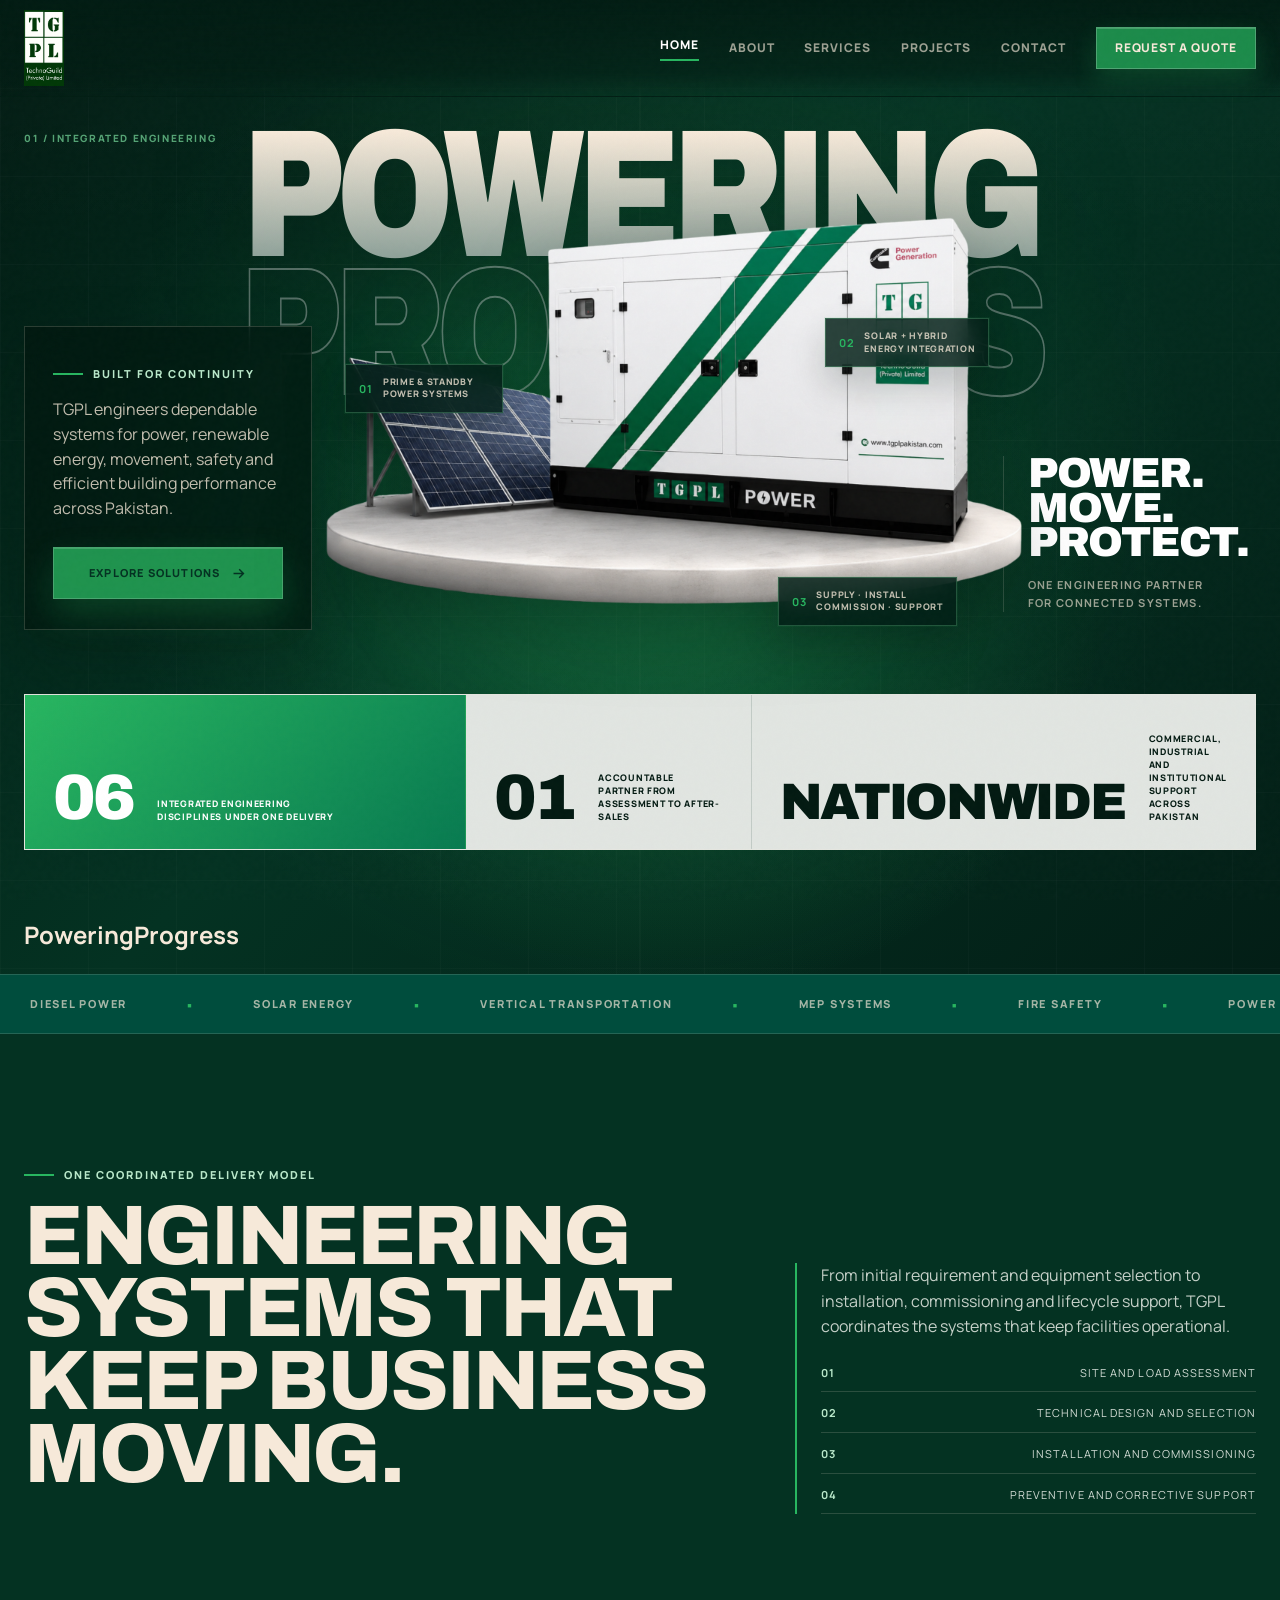
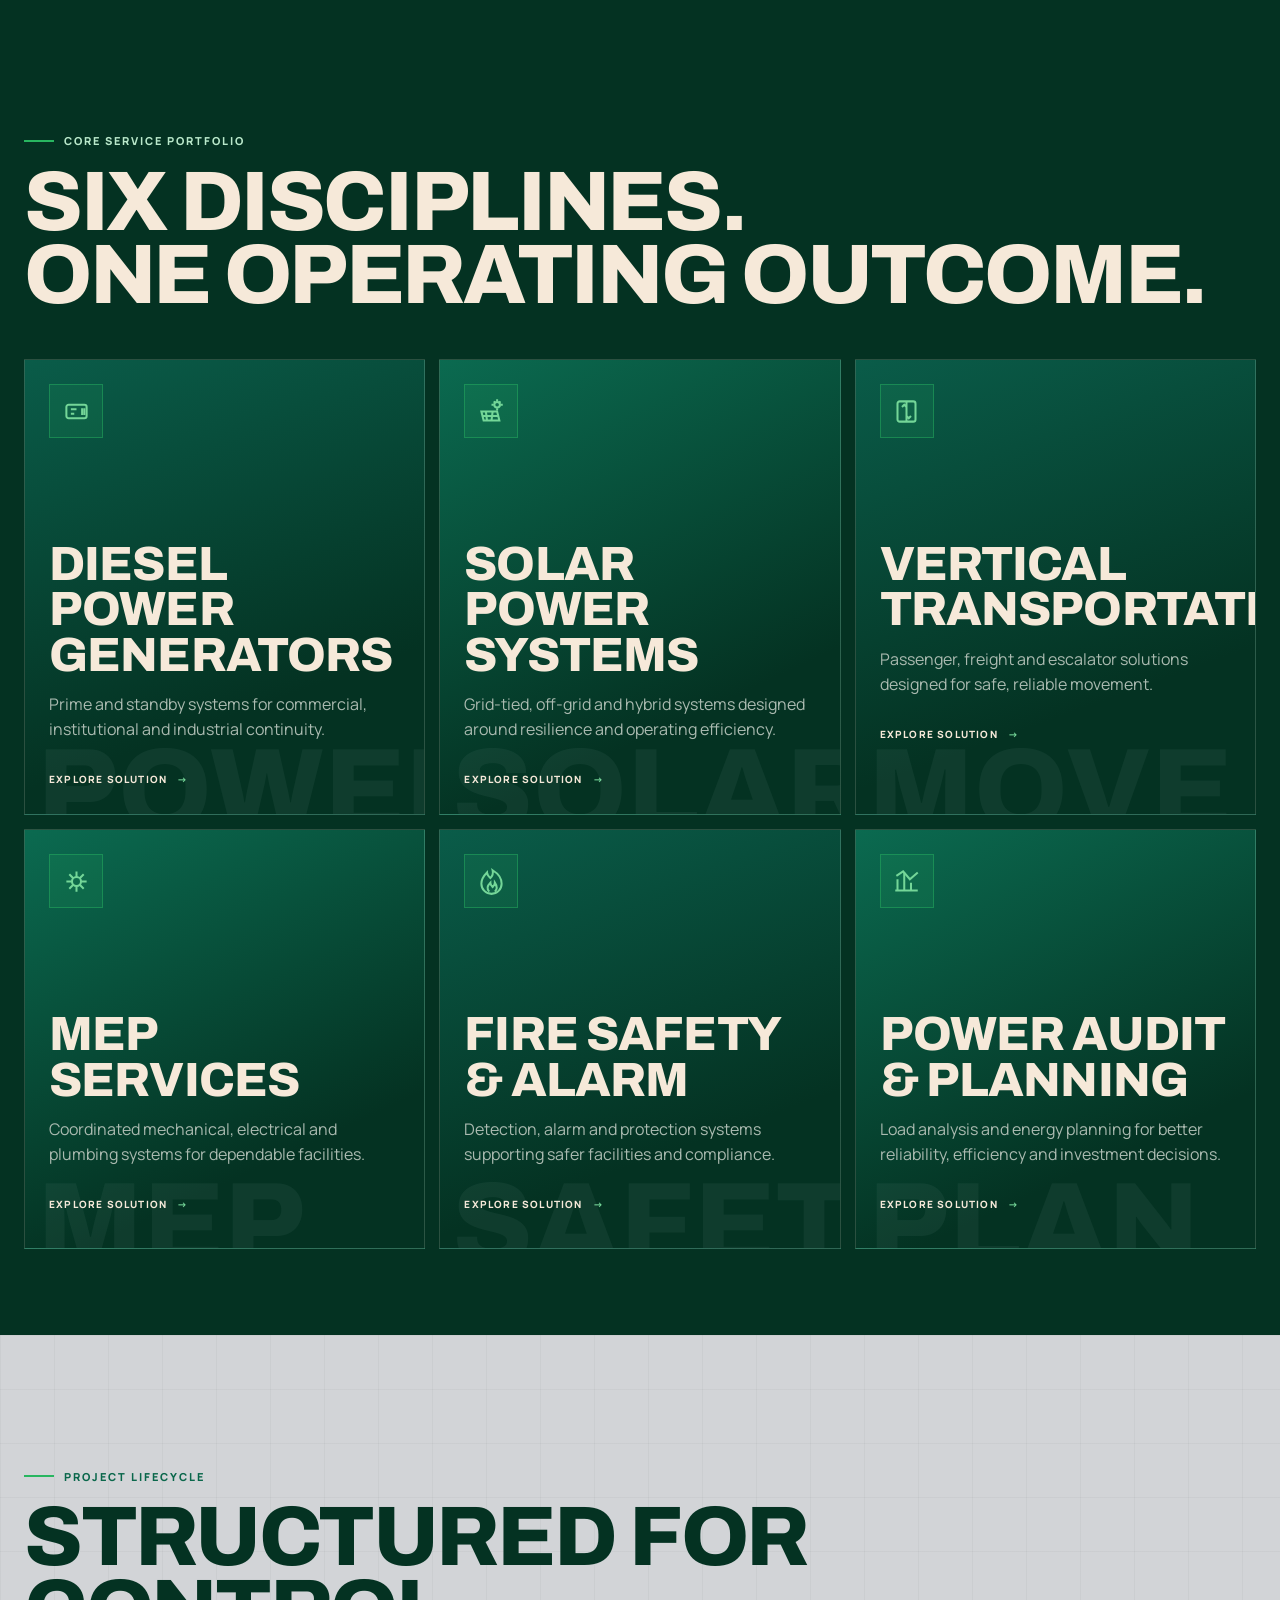
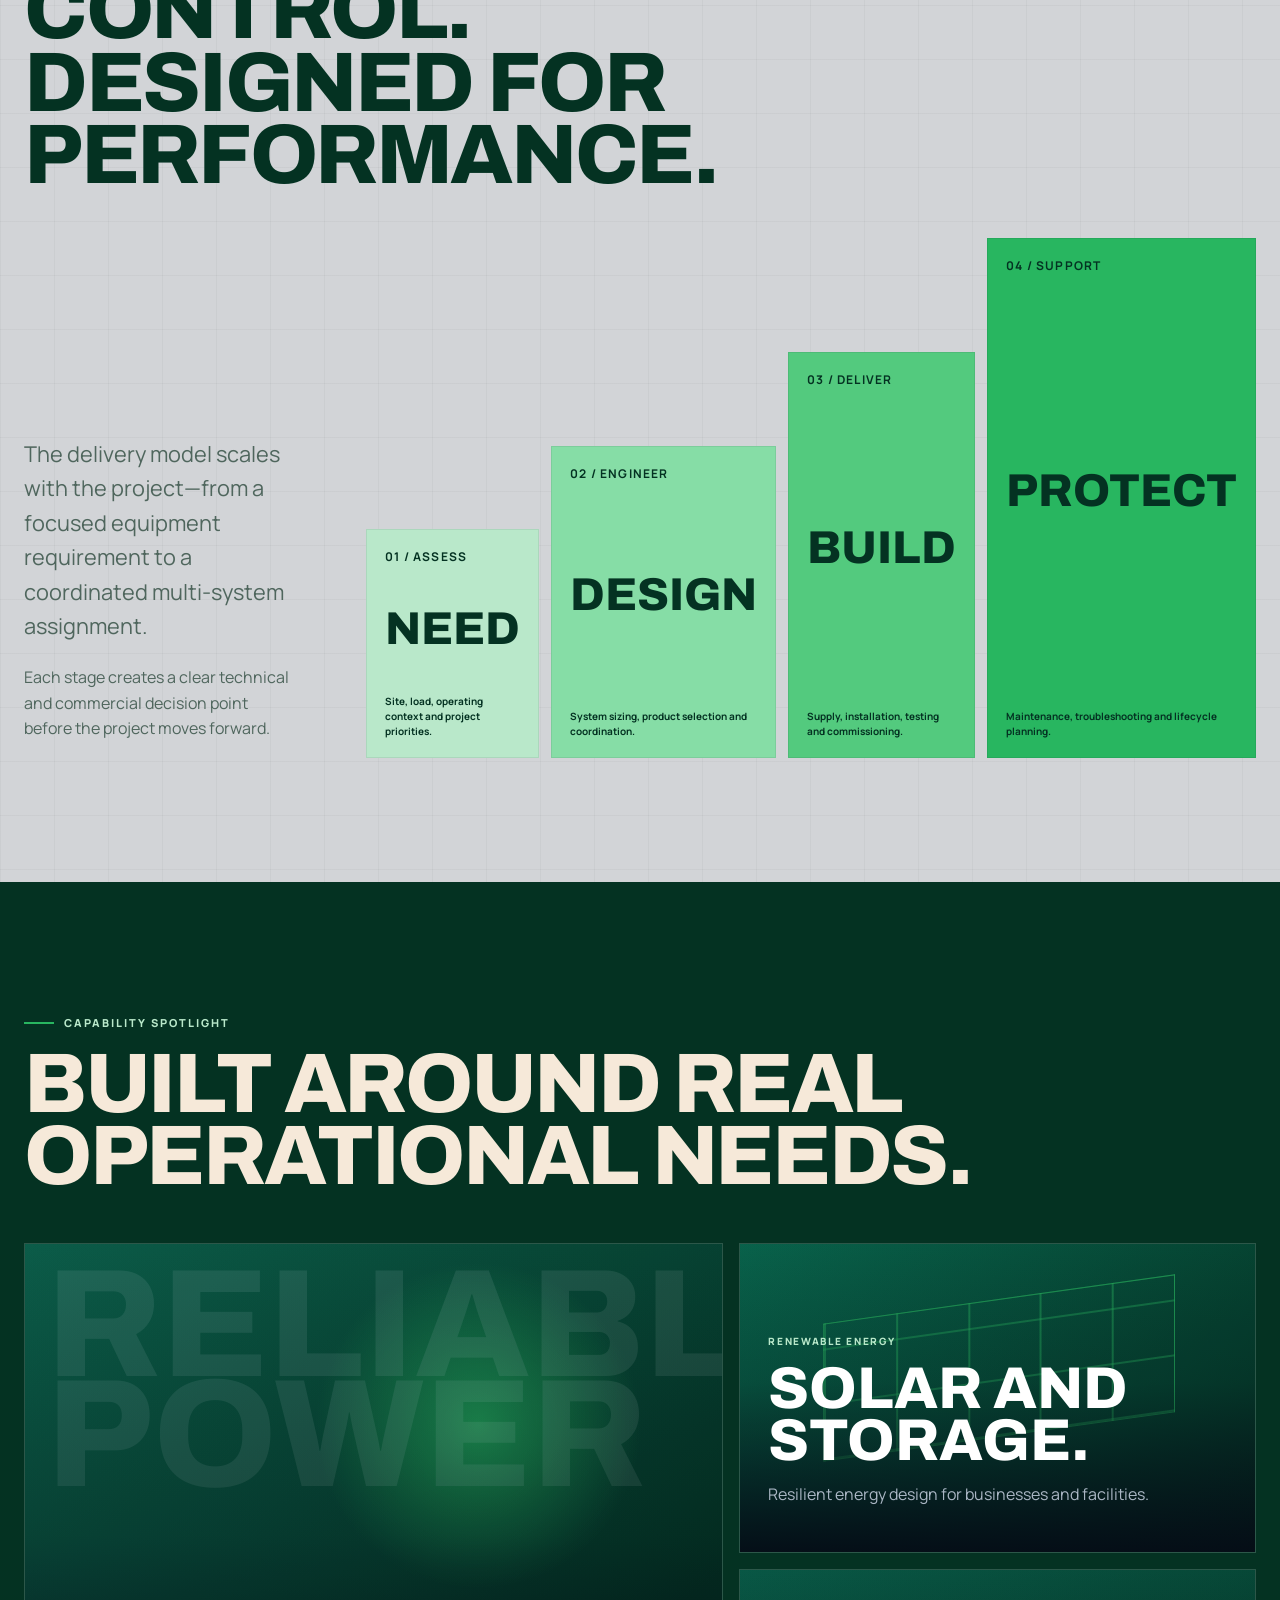
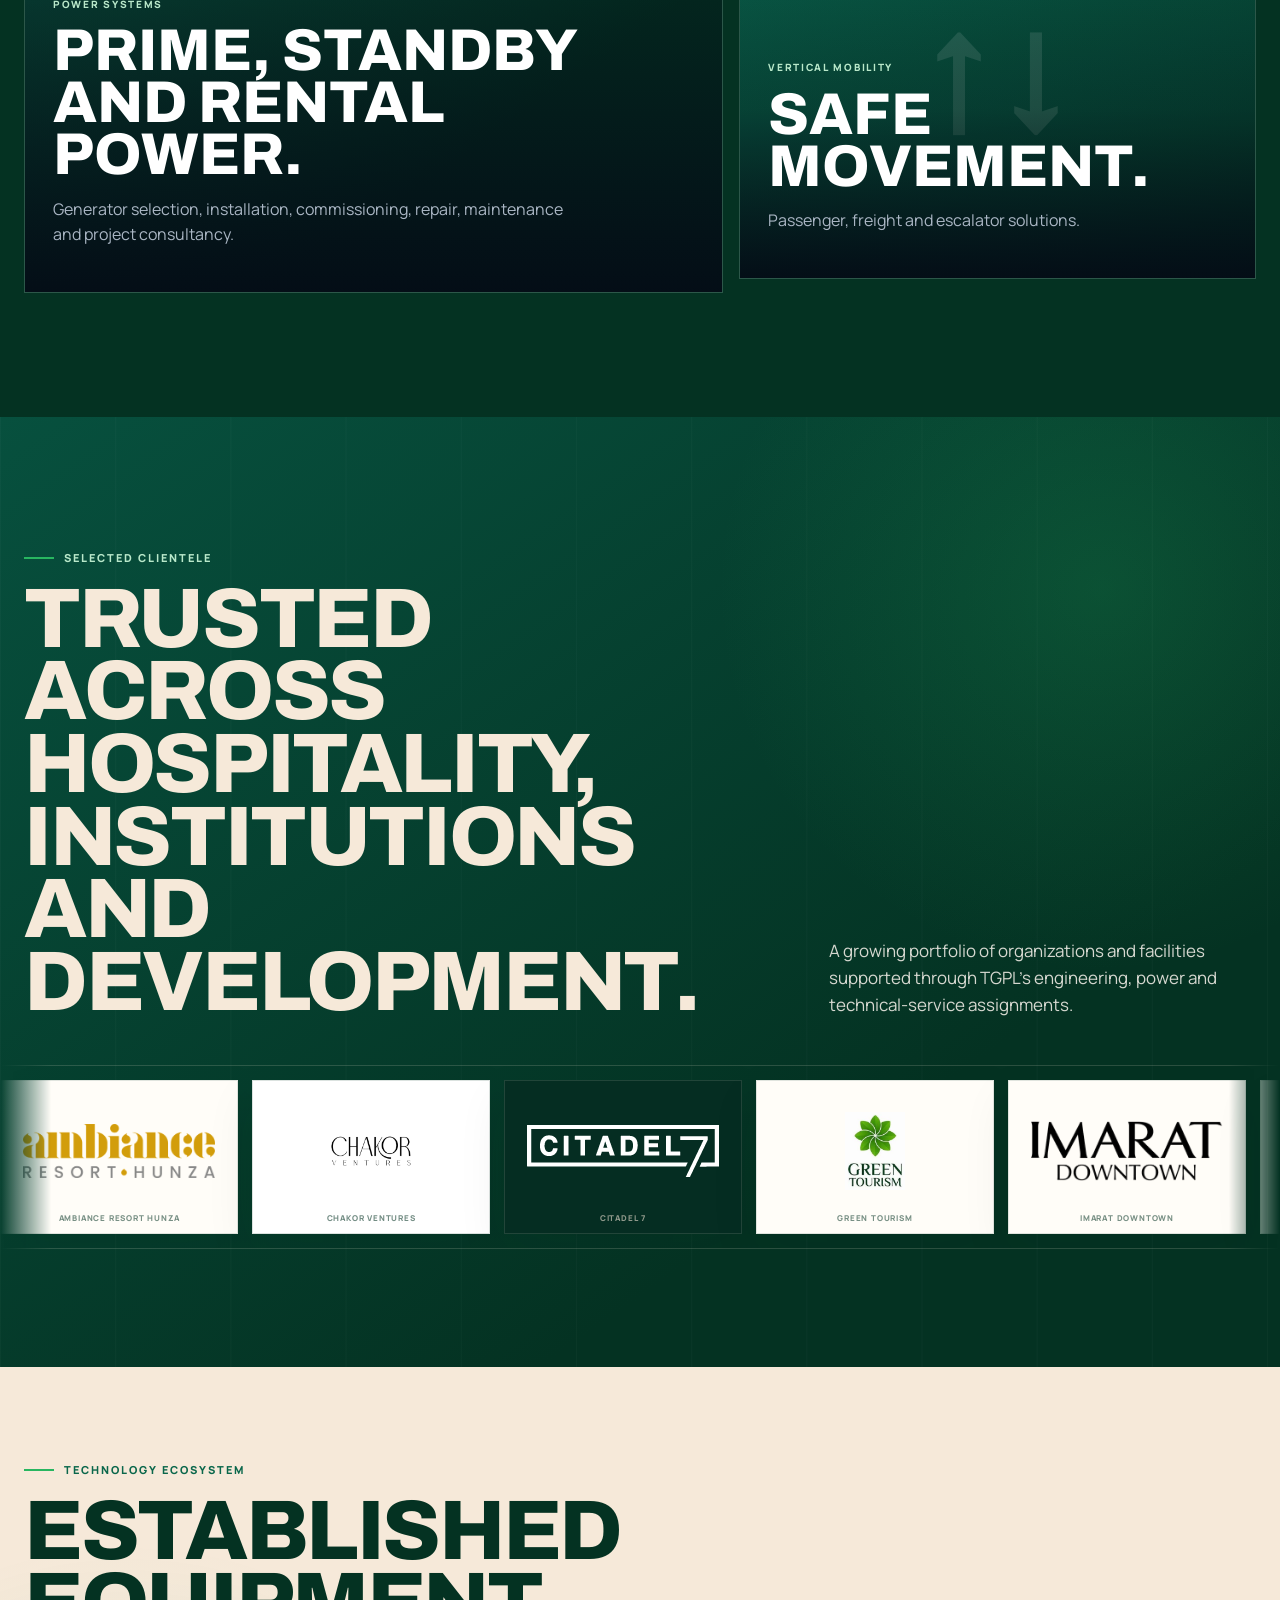
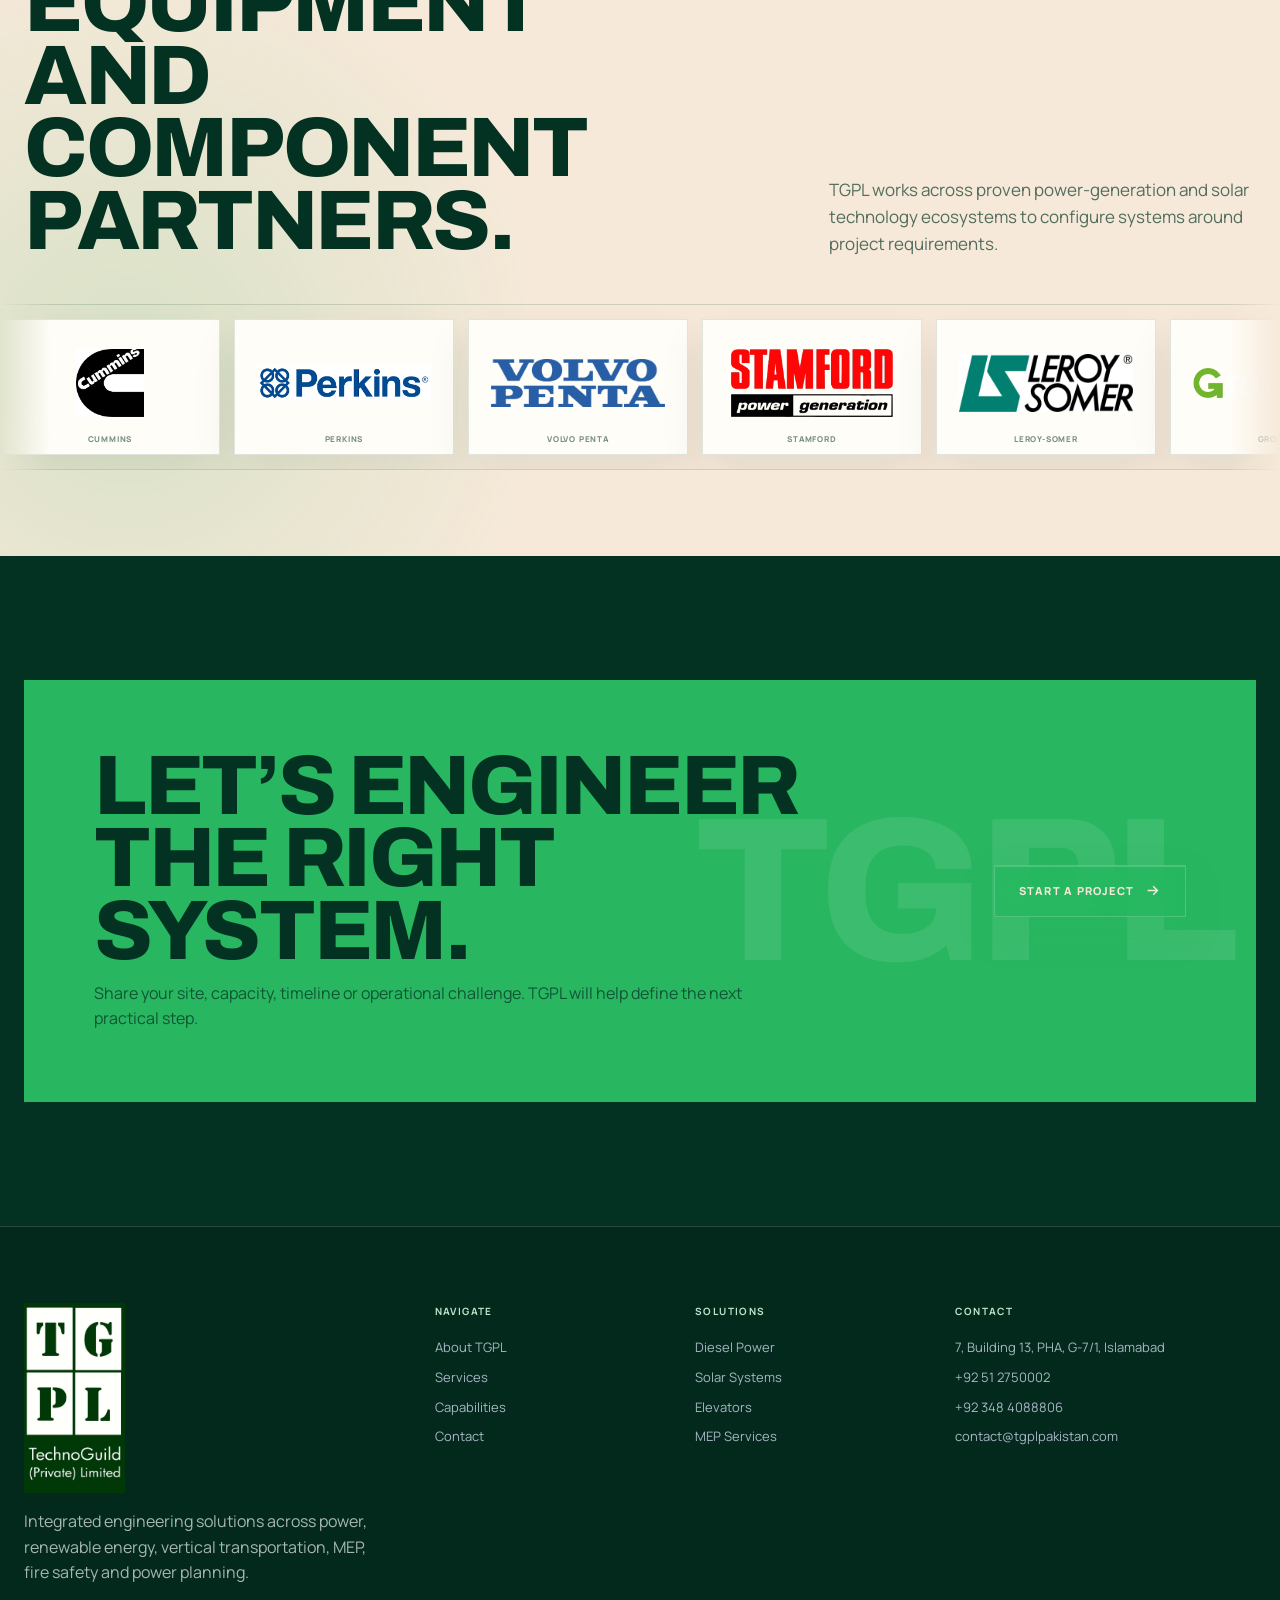
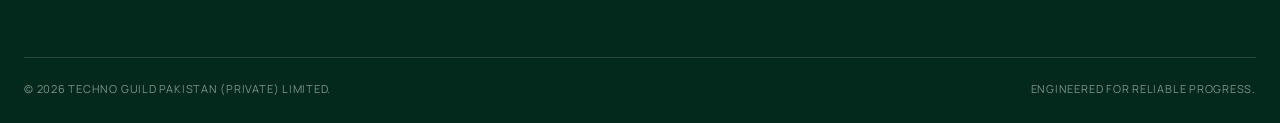
==== commit 0940741a: "Fix mobile hero structure and asset cache version" ====
--- a/index.html
+++ b/index.html
@@ -8,7 +8,7 @@
   <meta name="theme-color" content="#043222">
   <link rel="icon" href="assets/brand/tgpl-logo-complete.png" type="image/png">
   <link rel="manifest" href="site.webmanifest">
-  <link rel="stylesheet" href="assets/styles.css">
+  <link rel="stylesheet" href="assets/styles.css?v=6">
 </head>
 <body class="home">
 <header class="site-header">
@@ -38,6 +38,8 @@
     <div class="container hero-v4-stage">
       <div class="hero-v4-index">01 / INTEGRATED ENGINEERING</div>
 
+      <h1 class="mobile-hero-title" aria-label="Powering Progress"><span>Powering</span><span>Progress</span></h1>
+
       <article class="hero-v4-copy reveal">
         <span class="eyebrow">Built for continuity</span>
         <p>TGPL engineers dependable systems for power, renewable energy, movement, safety and efficient building performance across Pakistan.</p>
@@ -238,6 +240,6 @@
     <div class="footer-bottom"><span>© <span data-year></span> Techno Guild Pakistan (Private) Limited.</span><span>Engineered for reliable progress.</span></div>
   </div>
 </footer>
-<script src="assets/app.js"></script>
+<script src="assets/app.js?v=6"></script>
 </body>
 </html>
